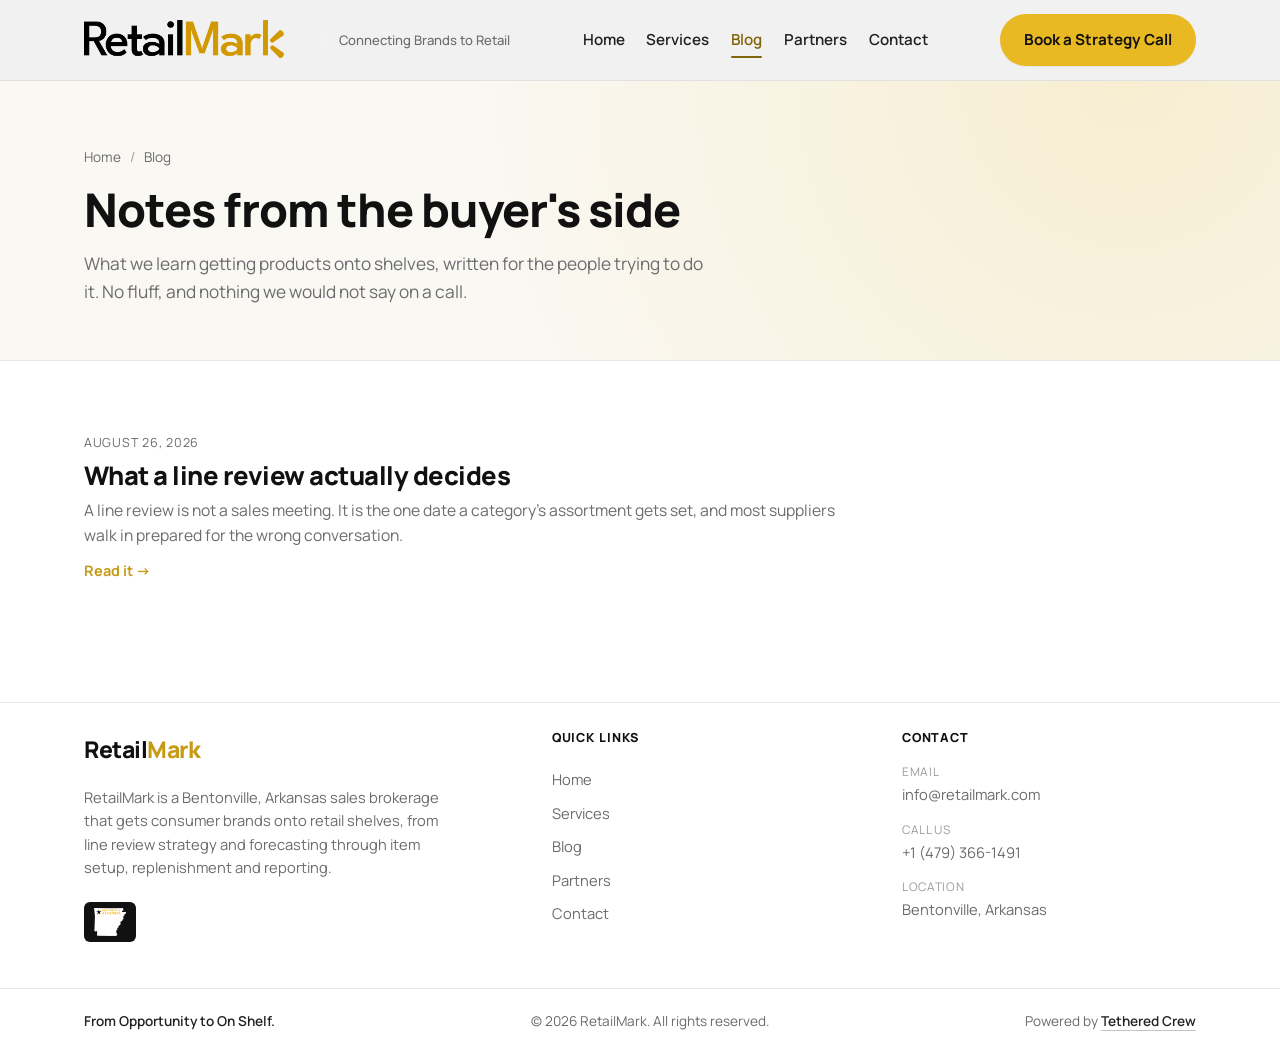
==== blog.html @ b07bb6d9 "Drop the soft frames and the one that crops to an M The Walmart welcome centre reduces, in a strip, " ====
<!DOCTYPE html>
<html lang="en">
<head>
<meta charset="UTF-8">
<meta name="viewport" content="width=device-width, initial-scale=1.0">
<!-- STAGING ONLY. Delete this tag and robots.txt on the day it goes live. -->
<meta name="robots" content="noindex, nofollow">
<title>Blog | RetailMark</title>
<meta name="description" content="Notes on getting a product onto a retail shelf: line reviews, forecasting, item setup and the calendar the whole category runs on.">
<link rel="canonical" href="https://retailmark.tetheredcrew.com/blog.html">

  <!-- meta:start -->
  <!-- meta:end -->
<link rel="preconnect" href="https://fonts.googleapis.com">
<link rel="preconnect" href="https://fonts.gstatic.com" crossorigin>
<link href="https://fonts.googleapis.com/css2?family=Manrope:wght@400;500;600;700;800&display=swap" rel="stylesheet">
<link rel="stylesheet" href="styles.css?v=20260827y">
<script>
if (!matchMedia('(prefers-reduced-motion: reduce)').matches)
  document.documentElement.classList.add('js-reveal');
</script>
</head>

<body>

<header class="site-header">
  <div class="container header-inner">
    <a href="index.html" class="logo" aria-label="RetailMark home">
      <!-- The wordmark as its four letter slices, the same ones the brand band
           animates. The home page opens with only the R and the M showing and
           expands to the full mark once you scroll past the hero; every other
           page just renders it open. See .logo-mark in styles.css. -->
      <svg class="logo-mark" viewBox="0 0 1470 294" aria-hidden="true" focusable="false">
        <image class="lm-r"     href="assets/rm-r.png"     x="0"    y="0" width="172" height="294"/>
        <image class="lm-etail" href="assets/rm-etail.png" x="160"  y="0" width="564" height="294"/>
        <image class="lm-m"     href="assets/rm-m.png"     x="749"  y="0" width="237" height="294"/>
        <image class="lm-ark"   href="assets/rm-ark.png"   x="1006" y="0" width="464" height="294"/>
      </svg>
    </a>
    <span class="lockup-tagline">Connecting Brands to Retail</span>
    <nav class="main-nav">
      <a href="index.html">Home</a>
      <a href="services.html">Services</a>
      <a href="#top" class="current" aria-current="page">Blog</a>
      <a href="partners.html">Partners</a>
      <a href="contact.html">Contact</a>
    </nav>
    <a href="contact.html" class="btn btn-primary btn-nav">Book a Strategy Call</a>
    <button class="nav-toggle" id="navToggle" aria-label="Toggle menu">
      <span></span><span></span><span></span>
    </button>
  </div>
</header>

<main id="top">

  <section class="page-hero" data-tone="light">
    <div class="container">
      <div class="crumbs"><a href="index.html">Home</a> <span>/</span> Blog</div>
      <h1>Notes from the buyer's side</h1>
      <p class="page-hero-sub">What we learn getting products onto shelves, written for
        the people trying to do it. No fluff, and nothing we would not say on a call.</p>
    </div>
  </section>

  <section class="blog-index" data-tone="light">
    <div class="container">
    <div class="post-list">
      <article class="post-card">
        <time datetime="2026-08-26">August 26, 2026</time>
        <h2><a href="blog/what-a-line-review-actually-decides.html">What a line review actually decides</a></h2>
        <p>A line review is not a sales meeting. It is the one date a category&#x27;s assortment gets set, and most suppliers walk in prepared for the wrong conversation.</p>
        <span class="post-card-more">Read it &rarr;</span>
      </article>

    </div>
    </div>
  </section>

</main>

<footer class="site-footer">
  <div class="container footer-top">
    <div class="footer-brand">
      <a href="index.html" class="footer-wordmark">Retail<span>Mark</span></a>
      <p>RetailMark is a Bentonville, Arkansas sales brokerage that gets consumer
        brands onto retail shelves, from line review strategy and forecasting
        through item setup, replenishment and reporting.</p>
      <span class="footer-badge">
        <img src="assets/bentonville-arkansas.png" alt="Bentonville, Arkansas">
      </span>
    </div>

    <nav class="footer-col" aria-label="Footer">
      <h2>Quick Links</h2>
      <a href="index.html">Home</a>
      <a href="services.html">Services</a>
      <a href="#top">Blog</a>
      <a href="partners.html">Partners</a>
      <a href="contact.html">Contact</a>
    </nav>

    <div class="footer-col">
      <h2>Contact</h2>
      <ul class="footer-contact">
        <li><span>Email</span><a href="mailto:info@retailmark.com">info@retailmark.com</a></li>
        <li><span>Call us</span><a href="tel:+14793661491">+1 (479) 366-1491</a></li>
        <li><span>Location</span>Bentonville, Arkansas</li>
      </ul>
    </div>
  </div>

  <div class="container footer-bottom">
    <span class="footer-tagline">From Opportunity to On&nbsp;Shelf.</span>
    <span>&copy; <span id="year"></span> RetailMark. All rights reserved.</span>
    <span class="footer-credit">Powered by <a href="https://tetheredcrew.com/?utm_source=retailmark&amp;utm_medium=footer&amp;utm_campaign=site-credit"
      target="_blank" rel="noopener">Tethered Crew</a></span>
  </div>
</footer>

<script src="script.js?v=20260827y"></script>
</body>
</html>
---- styles.css ----
:root {
  --black: #111111;
  /* The ink as an rgb triple, because rgba() cannot take a hex custom
     property. Every rgba(var(--ink-rgb), ...) below depends on this line
     existing: an rgba() whose variable is undefined is invalid at
     computed-value time, which resolves to transparent rather than falling
     back to an earlier declaration. That is exactly how the header lost its
     background and put white nav text on a cream hero. */
  --ink-rgb: 17, 17, 17;
  --ink-raised: #141414;
  --card-dark: #1a1a1e;
  --card-border: #35353a;
  --on-dark-muted: #C9C9CC;
  --charcoal: #222226;
  --gold: #E8B923;
  --gold-light: #F5D566;
  --gold-dark: #C79A15;
  /* The same gold taken down until it clears 4.5:1 on cream. --gold-dark is
     2.45:1 there, which is fine as a border or an underline and is not fine as
     text — and the adaptive header puts the current-page link in it the moment
     the bar passes over a light section. Used only where the accent has to be
     read as type on a light ground. */
  --gold-ink: #81650D;
  --gold-soft: rgba(232, 185, 35, 0.12);
  --cream: #FAF8F3;
  --gray: #6B6B6F;
  --gray-light: #9A9A9E;
  --border: #E8E6DF;
  --radius: 10px;
  --radius-lg: 16px;
  --max-width: 1160px;
  /* The one gutter every row on the site starts from.

     It reproduces what the old centred 1160px container gave a section — at
     1512 that is exactly 200px, at 1200 exactly 44px — so unifying the site on
     this line brings the header, hero and brand band IN to meet the sections,
     rather than pushing the sections out to the screen edges. Capped at 260 so
     a wide monitor does not strand everything in a narrow column down the
     middle the way a plain centred container would at 724px. */
  --edge: clamp(24px, calc((100vw - 1160px) / 2 + 24px), 260px);
  --hero-copy: clamp(440px, 44vw, 620px);   /* the hero copy column; the photo panel takes the rest */   /* the hero's left column; the render takes the rest */
  --ease: cubic-bezier(0.16, 1, 0.3, 1);
  --shadow-sm: 0 1px 2px rgba(var(--ink-rgb), 0.04), 0 1px 3px rgba(var(--ink-rgb), 0.03);
  --shadow-md: 0 8px 24px rgba(var(--ink-rgb), 0.07), 0 2px 6px rgba(var(--ink-rgb), 0.04);
  --shadow-lg: 0 24px 48px rgba(var(--ink-rgb), 0.14), 0 8px 16px rgba(var(--ink-rgb), 0.06);
  --shadow-gold: 0 10px 24px rgba(199, 154, 21, 0.28);
}

* { box-sizing: border-box; margin: 0; padding: 0; }

html { scroll-behavior: smooth; }

body {
  font-family: "Manrope", -apple-system, BlinkMacSystemFont, "Segoe UI", Roboto, Helvetica, Arial, sans-serif;
  color: var(--black);
  background: #fff;
  line-height: 1.6;
  -webkit-font-smoothing: antialiased;
}

.container {
  max-width: var(--max-width);
  margin: 0 auto;
  padding: 0 24px;
}

h1, h2, h3 { line-height: 1.15; font-weight: 800; letter-spacing: -0.02em; }
h2 { font-size: clamp(1.7rem, 3vw, 2.4rem); margin-bottom: 14px; }
h3 { font-size: 1.15rem; margin-bottom: 10px; }
p { color: var(--gray); }

a { color: inherit; text-decoration: none; }

::selection { background: var(--gold); color: var(--black); }

a:focus-visible,
button:focus-visible,
input:focus-visible,
textarea:focus-visible {
  outline: 2px solid var(--gold-dark);
  outline-offset: 3px;
  border-radius: 4px;
}

.section-sub {
  color: var(--gray);
  max-width: 560px;
  margin-bottom: 48px;
  font-size: 1.05rem;
}

/* Buttons */
.btn {
  display: inline-flex;
  align-items: center;
  justify-content: center;
  padding: 12px 22px;
  border-radius: 999px;
  font-weight: 700;
  font-size: 0.95rem;
  cursor: pointer;
  border: 2px solid transparent;
  transition: transform 0.2s var(--ease), box-shadow 0.2s var(--ease), background 0.2s var(--ease), color 0.2s var(--ease);
  white-space: nowrap;
}
.btn-primary {
  background: var(--gold);
  color: var(--black);
  box-shadow: var(--shadow-sm);
}
.btn-primary:hover {
  background: var(--gold-dark);
  transform: translateY(-2px);
  box-shadow: var(--shadow-gold);
}
.btn-primary:active {
  transform: translateY(0);
  box-shadow: var(--shadow-sm);
}
.btn-ghost {
  background: transparent;
  border-color: var(--black);
  color: var(--black);
}
.btn-ghost:hover {
  background: var(--black);
  color: #fff;
  transform: translateY(-2px);
  box-shadow: var(--shadow-md);
}
.btn-ghost:active { transform: translateY(0); box-shadow: none; }
.btn-lg { padding: 15px 30px; font-size: 1rem; }
.btn-block { width: 100%; }
.btn-nav { display: inline-flex; }

/* Header */
.site-header {
  /* sticky also makes this the containing block the open menu hangs off */
  position: sticky;
  top: 0;
  background: rgba(255,255,255,0.92);
  backdrop-filter: blur(8px);
  border-bottom: 1px solid var(--border);
  z-index: 100;
  transition: box-shadow 0.25s var(--ease), border-color 0.25s var(--ease);
}
.site-header.is-scrolled {
  box-shadow: 0 4px 20px rgba(var(--ink-rgb), 0.06);
  border-bottom-color: transparent;
}
.header-inner {
  display: flex;
  align-items: center;
  justify-content: space-between;
  padding-top: 14px;
  padding-bottom: 14px;
  gap: 24px;
}
.logo {
  display: flex;
  align-items: center;
  flex-shrink: 0;
  background: var(--black);
  border-radius: 8px;
  /* Sized to fill the header, not to grow it. The bar's height is set by the
     tallest thing in it — the CTA button at 52px — so the logo pill is built
     to match that exactly and the banner does not move.

     Uses retailmark-wordmark.png, which is the master logo cropped to its ink.
     The master has the padding baked in: the wordmark is only 49% of that
     file's height, so setting a height on it sized mostly empty space and left
     the mark stranded in the middle of the black pill. Do not swap this back
     to retailmark-logo.png without re-tuning the numbers below. */
  padding: 10px 14px;
  transition: transform 0.2s var(--ease), box-shadow 0.2s var(--ease);
}
.logo:hover {
  transform: translateY(-1px);
  box-shadow: var(--shadow-sm);
}
.main-nav {
  display: flex;
  gap: clamp(18px, 1.7vw, 28px);
  flex: 1;
  justify-content: center;
}
.main-nav a {
  position: relative;
  /* "Why Us" is two words and wrapped to two lines the moment the bar got
     tight, which reads as a broken header rather than as a full one. The bar
     runs out of room instead, and the breakpoints below handle that. */
  white-space: nowrap;
  font-weight: 600;
  font-size: 0.95rem;
  color: var(--charcoal);
  padding: 4px 0;
  transition: color 0.2s var(--ease);
}
.main-nav a::after {
  content: "";
  position: absolute;
  left: 0;
  right: 100%;
  bottom: -2px;
  height: 2px;
  background: var(--gold-dark);
  border-radius: 2px;
  transition: right 0.25s var(--ease);
}
.main-nav a:hover { color: var(--gold-dark); }
.main-nav a:hover::after { right: 0; }
.nav-toggle {
  display: none;
  flex-direction: column;
  gap: 5px;
  background: none;
  border: none;
  cursor: pointer;
  padding: 4px;
}
.nav-toggle span {
  width: 24px;
  height: 2px;
  background: var(--black);
  border-radius: 2px;
  transition: transform 0.2s var(--ease), opacity 0.2s var(--ease);
}

/* Hero */
.hero {
  padding: 104px 0 76px;
  /* Tall enough to give the render room to grow. The shelf is framed to fit
     its canvas, so on a big monitor it was height-limited, not width-limited —
     it sat small in the middle of all that space with a canyon between it and
     the copy. Height is the lever that actually closes that gap. A no-op on a
     laptop, where the hero is already about this tall. */
  min-height: min(88vh, 1200px);
  display: flex;
  align-items: center;
  background:
    radial-gradient(circle at 85% 0%, rgba(232, 185, 35,0.18), transparent 55%),
    radial-gradient(circle at 0% 100%, rgba(232, 185, 35,0.08), transparent 45%),
    var(--cream);
  position: relative;
  overflow: hidden;
}
.hero-inner { position: relative; }
.hero-badge {
  display: inline-flex;
  align-items: center;
  justify-content: center;
  background: var(--black);
  color: var(--gold);
  /* Driven by the SAME 24vw as the pill's width below, which is the whole
     trick: the two then clamp at the same viewport widths and the line fills
     the same fraction of the pill at every size. Given its own vw coefficient
     the font hit its floor at 1042 while the pill was still growing from 875,
     so between those the text sat marooned in a widening bubble — 0.93 full on
     a phone and 0.82 on a desktop. Measured, it now holds 0.90 to 0.93
     throughout. Change 24vw in one place and change it in both. */
  font-size: clamp(0.56rem, 1.026vw, 0.88rem);
  font-weight: 700;
  letter-spacing: 0.04em;
  text-transform: uppercase;
  white-space: nowrap;
  padding: 8px clamp(12px, 1.1vw, 16px);
  border-radius: 999px;
  margin-bottom: 26px;
  box-shadow: var(--shadow-md);
  /* The same width as the wordmark above it, so the two read as one lockup
     rather than as a mark with a smaller unrelated tag underneath. Identical
     expression to .hero-logo's width — change one and change both. */
  width: clamp(210px, 24vw, 330px);
}
.hero h1 {
  font-size: clamp(2.1rem, 5vw, 3.4rem);
  margin-bottom: 22px;
  /* Evens the lines out instead of filling the first one and dropping whatever
     is left onto the second. A short headline is exactly where the default
     leaves a single orphaned word. */
  text-wrap: balance;
}
.hero-sub {
  font-size: 1.15rem;
  margin-bottom: 36px;
}
.hero-cta { display: flex; gap: 14px; flex-wrap: wrap; margin-bottom: 60px; }
.hero-stats {
  display: flex;
  gap: 28px 34px;
  flex-wrap: wrap;
  border-top: 1px solid var(--border);
  padding-top: 30px;
}
.hero-stats div { display: flex; flex-direction: column; gap: 4px; }
.hero-stats strong { font-size: 1.2rem; letter-spacing: -0.01em; }
.hero-stats span { font-size: 0.85rem; color: var(--gray); }

/* Logos strip */
.logos-strip { padding: 36px 0; border-bottom: 1px solid var(--border); }
.logos-label {
  text-align: center;
  font-size: 0.8rem;
  text-transform: uppercase;
  letter-spacing: 0.06em;
  color: var(--gray);
  margin-bottom: 18px;
}
.logos-row {
  display: flex;
  justify-content: center;
  gap: 48px;
  flex-wrap: wrap;
  font-weight: 700;
  font-size: 1.05rem;
  color: var(--charcoal);
}
.logos-row span {
  opacity: 0.6;
  transition: opacity 0.2s var(--ease), color 0.2s var(--ease);
}
.logos-row span:hover {
  opacity: 1;
  color: var(--gold-dark);
}

/* Services */
.services { padding: 96px 0; }
.service-grid {
  display: grid;
  grid-template-columns: repeat(3, 1fr);
  gap: 22px;
}
.service-card {
  background: #fff;
  border: 1px solid var(--border);
  border-radius: var(--radius);
  padding: 28px;
  box-shadow: var(--shadow-sm);
  transition: box-shadow 0.25s var(--ease), transform 0.25s var(--ease), border-color 0.25s var(--ease);
}
.service-card:hover {
  box-shadow: var(--shadow-lg);
  transform: translateY(-4px);
  border-color: rgba(232, 185, 35, 0.4);
}
.service-icon {
  display: inline-flex;
  align-items: center;
  justify-content: center;
  width: 34px;
  height: 34px;
  border-radius: 8px;
  background: var(--gold-soft);
  font-weight: 800;
  color: var(--gold-dark);
  font-size: 0.85rem;
  margin-bottom: 16px;
  transition: background 0.25s var(--ease), transform 0.25s var(--ease);
}
.service-card:hover .service-icon {
  background: var(--gold);
  color: var(--black);
  transform: scale(1.06);
}
.service-card h3 { transition: color 0.2s var(--ease); }
.service-card p { font-size: 0.92rem; }

/* The cards are links now, so they have to look like one before the cursor
   arrives. The arrow is the affordance a hover-lift alone does not give a
   touch screen, where there is no hover at all. */
a.service-card {
  display: block;
  color: inherit;
  text-decoration: none;
  position: relative;
}
a.service-card h3 { color: var(--black); }
a.service-card:hover h3, a.service-card:focus-visible h3 { color: var(--gold-dark); }
a.service-card::after {
  content: "\2192";
  position: absolute;
  right: 26px;
  bottom: 22px;
  font-size: 1.05rem;
  line-height: 1;
  color: var(--gold-dark);
  opacity: 0;
  transform: translateX(-6px);
  transition: opacity 0.25s var(--ease), transform 0.25s var(--ease);
}
a.service-card:hover::after, a.service-card:focus-visible::after {
  opacity: 1;
  transform: none;
}
a.service-card p { padding-right: 28px; }   /* keeps the arrow off the last line */
a.service-card:focus-visible {
  outline: 2px solid var(--gold-dark);
  outline-offset: 3px;
}

/* Coarse pointers never hover, so the arrow is simply always there. */
@media (hover: none) {
  a.service-card::after { opacity: 0.55; transform: none; }
}

/* Why */
.why {
  background: var(--black);
  color: #fff;
  padding: 96px 0;
  /* the badge hangs off this, outside the content measure */
  position: relative;
}

/* --------------------------------------------------------------------------
   The Bentonville badge on the Why band
   It sits in the gutter, not in the grid. The band's content is capped at
   --content-max and sits on the left edge, so on a wide screen there is a
   long empty right side and on a laptop there is none at all. Putting the
   badge in the grid would take its width out of the copy and the quote card
   at every size, to fill space that only exists at some of them.

   1460 is measured, not chosen. Below 1400 the content already runs to the
   right gutter and there is no space to sit in at all; 1460 is the first width
   where the badge clears the content and still keeps a margin from the screen
   edge. Re-measure it if --content-max, --edge or the badge width changes.

   It also has to sit outside .why-inner. That element carries a transform
   from the scroll-reveal, and a transform makes an element the containing
   block for anything absolute inside it, so from in there `right: var(--edge)`
   pins to the 1400px measure rather than to the section.
   -------------------------------------------------------------------------- */
.why-badge { display: none; }

@media (min-width: 1460px) {
  .why-badge {
    display: block;
    position: absolute;
    /* Anchored to the right end of the content, not to the right end of the
       screen. Pinned to the gutter it sat 470px clear of the quote card at
       1920 and 1000px clear at 2560, which reads as something that fell off
       the layout rather than part of it. */
    left: calc(min(100vw, var(--content-max)) - var(--edge) + 56px);
    top: 50%;
    /* the `translate` property, not `transform`. The scroll-reveal animates
       transform and settles it to `none`, which silently threw the centring
       away and dropped the badge half its own height. These two compose. */
    translate: 0 -50%;
    width: 136px;
    height: auto;
  }
}
.why-inner {
  display: grid;
  grid-template-columns: 1.1fr 0.9fr;
  gap: 56px;
  align-items: center;
}
.why h2 { color: #fff; }
.why-list { list-style: none; display: flex; flex-direction: column; gap: 20px; margin: 26px 0 32px; }
.why-list li { color: #C9C9CC; font-size: 0.98rem; }
.why-list strong { color: #fff; display: block; margin-bottom: 3px; }
.why-card {
  background: linear-gradient(160deg, var(--charcoal), var(--card-dark));
  border: 1px solid var(--card-border);
  border-radius: var(--radius-lg);
  padding: 38px;
  box-shadow: 0 30px 60px rgba(0,0,0,0.35);
  transition: transform 0.3s var(--ease), box-shadow 0.3s var(--ease);
}
.why-card:hover {
  transform: translateY(-4px);
  box-shadow: 0 36px 72px rgba(0,0,0,0.4);
}
.quote {
  color: var(--gold);
  font-size: 1.3rem;
  font-weight: 600;
  line-height: 1.45;
}

/* Partners */
.partners { padding: 96px 0; text-align: center; }
.partners .section-sub { margin-left: auto; margin-right: auto; }
.partner-row {
  display: flex;
  justify-content: center;
  gap: 40px;
  flex-wrap: wrap;
  font-weight: 700;
  font-size: 1.1rem;
  color: var(--charcoal);
}
.partner-row span {
  opacity: 0.65;
  transition: opacity 0.2s var(--ease), color 0.2s var(--ease), transform 0.2s var(--ease);
}
.partner-row span:hover {
  opacity: 1;
  color: var(--gold-dark);
  transform: translateY(-2px);
}

/* Contact */
.contact { background: var(--cream); padding: 96px 0; }
.contact-inner {
  display: grid;
  grid-template-columns: 1fr 1fr;
  gap: 56px;
}
.contact-copy p { margin: 14px 0 30px; font-size: 1.05rem; }
.contact-details { display: flex; flex-direction: column; gap: 18px; }
.contact-details span {
  display: block;
  font-size: 0.78rem;
  text-transform: uppercase;
  letter-spacing: 0.05em;
  color: var(--gray);
  margin-bottom: 2px;
}
.contact-details a {
  font-weight: 700;
  font-size: 1.05rem;
  transition: color 0.2s var(--ease);
}
.contact-details a:hover { color: var(--gold-dark); }
.contact-form {
  background: #fff;
  border: 1px solid var(--border);
  border-radius: var(--radius-lg);
  padding: 32px;
  display: flex;
  flex-direction: column;
  gap: 18px;
  box-shadow: var(--shadow-lg);
}
.contact-form label {
  display: flex;
  flex-direction: column;
  gap: 7px;
  font-size: 0.85rem;
  font-weight: 700;
  color: var(--charcoal);
}
.contact-form input,
.contact-form textarea {
  font-family: inherit;
  font-size: 0.95rem;
  color: var(--black);
  padding: 12px 14px;
  border: 1.5px solid var(--border);
  border-radius: 8px;
  background: var(--cream);
  resize: vertical;
  transition: border-color 0.2s var(--ease), box-shadow 0.2s var(--ease), background 0.2s var(--ease);
}
.contact-form input:hover,
.contact-form textarea:hover {
  border-color: var(--gray-light);
}
.contact-form input:focus,
.contact-form textarea:focus {
  outline: none;
  border-color: var(--gold-dark);
  background: #fff;
  box-shadow: 0 0 0 4px var(--gold-soft);
}
.contact-form button[type="submit"]:disabled {
  opacity: 0.6;
  cursor: not-allowed;
  transform: none;
}
.form-note { font-size: 0.85rem; color: var(--gold-dark); min-height: 1em; transition: opacity 0.2s var(--ease); }

/* Footer */
.site-footer { padding: 28px 0; border-top: 1px solid var(--border); }
.footer-top {
  display: grid;
  grid-template-columns: 1.4fr 1fr 1fr;
  gap: 56px;
  max-width: var(--content-max);
  padding-bottom: 44px;
}
/* Set, not placed. The wordmark PNG is white "Retail" plus gold "Mark", drawn
   for the black header; on the light footer the white half simply vanishes.
   Boxing it in a black chip is what the header was deliberately changed away
   from, so the footer sets the name in the site's own typeface instead. */
.footer-wordmark {
  display: inline-block;
  font-weight: 800;
  font-size: 1.44rem;
  letter-spacing: -0.02em;
  color: var(--black);
  margin-bottom: 18px;
}
.footer-wordmark span { color: var(--gold-dark); }
.footer-brand p {
  font-size: 0.92rem;
  color: var(--gray);
  max-width: 380px;
  margin-bottom: 22px;
}
.footer-col h2 {
  font-size: 0.78rem;
  text-transform: uppercase;
  letter-spacing: 0.07em;
  color: var(--black);
  margin-bottom: 18px;
}
.footer-col a { display: block; }
.footer-col a, .footer-contact a {
  color: var(--gray);
  transition: color 0.2s var(--ease);
}
.footer-col a:hover, .footer-contact a:hover { color: var(--gold-dark); }
.footer-col > a { padding: 5px 0; font-size: 0.92rem; color: var(--gray); }
.footer-col > a:hover { color: var(--gold-dark); }

.footer-contact { list-style: none; padding: 0; margin: 0; font-size: 0.92rem; }
.footer-contact li { margin-bottom: 14px; color: var(--gray); }
.footer-contact span {
  display: block;
  font-size: 0.74rem;
  text-transform: uppercase;
  letter-spacing: 0.06em;
  color: var(--gray-light);
  margin-bottom: 1px;
}

.footer-bottom {
  display: flex;
  justify-content: space-between;
  align-items: center;
  gap: 20px;
  flex-wrap: wrap;
  padding-top: 22px;
  border-top: 1px solid var(--border);
  font-size: 0.85rem;
  color: var(--gray);
}

/* The build credit. A plain brand name, linked once per page and not stuffed
   with keywords, which is the pattern Google treats as a credit rather than as
   a link scheme. */
.footer-credit a {
  color: var(--charcoal);
  font-weight: 600;
  /* A resting underline, faint. Sat in grey with no rule it was the same
     colour and weight as the copyright line beside it, so the one thing on
     the page that is meant to be clicked did not look clickable. */
  border-bottom: 1px solid rgba(107, 107, 111, 0.4);
  transition: color 0.2s var(--ease), border-color 0.2s var(--ease);
}
.footer-credit a:hover, .footer-credit a:focus-visible {
  color: var(--gold-dark);
  border-bottom-color: currentColor;
}

@media (max-width: 940px) {
  .footer-top { grid-template-columns: 1fr 1fr; gap: 36px; }
  .footer-brand { grid-column: 1 / -1; }
}
@media (max-width: 620px) {
  .footer-top { grid-template-columns: 1fr; gap: 30px; }
  .footer-bottom { flex-direction: column; align-items: flex-start; gap: 8px; }
}
.footer-badge {
  display: inline-flex;
  align-items: center;
  background: var(--black);
  border-radius: 6px;
  padding: 6px 10px;
  transition: transform 0.2s var(--ease), box-shadow 0.2s var(--ease);
}
.footer-badge:hover {
  transform: translateY(-1px);
  box-shadow: var(--shadow-sm);
}
.footer-badge img {
  height: 28px;
  width: auto;
  display: block;
}

/* Scroll reveal */
.reveal {
  opacity: 0;
  transform: translateY(28px);
  transition: opacity 0.7s var(--ease), transform 0.7s var(--ease);
}
.reveal.in-view {
  opacity: 1;
  transform: translateY(0);
}
.reveal-stagger.in-view .service-card {
  animation: reveal-fade 0.6s var(--ease) both;
}
.reveal-stagger.in-view .service-card:nth-child(1) { animation-delay: 0.02s; }
.reveal-stagger.in-view .service-card:nth-child(2) { animation-delay: 0.06s; }
.reveal-stagger.in-view .service-card:nth-child(3) { animation-delay: 0.1s; }
.reveal-stagger.in-view .service-card:nth-child(4) { animation-delay: 0.14s; }
.reveal-stagger.in-view .service-card:nth-child(5) { animation-delay: 0.18s; }
.reveal-stagger.in-view .service-card:nth-child(6) { animation-delay: 0.22s; }
.reveal-stagger.in-view .service-card:nth-child(7) { animation-delay: 0.26s; }
.reveal-stagger.in-view .service-card:nth-child(8) { animation-delay: 0.3s; }
.reveal-stagger.in-view .service-card:nth-child(9) { animation-delay: 0.34s; }
@keyframes reveal-fade {
  from { opacity: 0; transform: translateY(16px); }
  to { opacity: 1; transform: translateY(0); }
}

@media (prefers-reduced-motion: reduce) {
  html { scroll-behavior: auto; }
  .reveal, .reveal-stagger .service-card {
    opacity: 1 !important;
    transform: none !important;
    animation: none !important;
    transition: none !important;
  }
}

/* Responsive */
@media (max-width: 860px) {
  .why-inner, .contact-inner { grid-template-columns: 1fr; }
  .service-grid { grid-template-columns: repeat(2, 1fr); }
}

/* 940, and it has moved twice for the same reason. It was 640, and between
   roughly 640 and 780 the bar tried to hold the logo, five nav links and the
   CTA with no room for them, so the CTA ran 45px past the viewport and every
   tablet got a horizontal scrollbar. 860 fixed that for five links. Home made
   it six, and the CTA ran 30px over again between 861 and about 940.

   The rule to keep: this number is not a guess about tablets. It is the width
   at which the bar actually runs out of room, and it has to be re-measured
   every time a nav link is added or removed. */
@media (max-width: 940px) {
  .main-nav, .btn-nav { display: none; }
  .nav-toggle { display: flex; }

  /* The open menu is a panel under the bar, not a row inside it.
     It used to be a row inside it: the JS set display:flex and the nav's own
     `flex: 1; justify-content: center` laid six links across a 390px header,
     on top of the wordmark. The links were there and could not be tapped,
     because the logo sat over them and swallowed the touch. */
  .main-nav.open {
    display: flex;
    flex-direction: column;
    gap: 0;
    position: absolute;
    top: 100%;
    left: 0;
    right: 0;
    flex: none;
    justify-content: flex-start;
    /* Solid, not 0.98. Two percent of a cream page under a near-black panel
       is a five-level difference, which is invisible on a swatch and clearly
       readable as ghosted headline text once it is spread across a whole
       panel. A menu is not a place for a translucency effect. */
    background: var(--ink-raised);
    padding: 4px var(--edge) 14px;
    border-top: 1px solid rgba(255, 255, 255, 0.10);
    box-shadow: 0 18px 40px rgba(0, 0, 0, 0.30);
  }
  .main-nav.open a {
    padding: 15px 2px;                 /* a 44px tap target, not a 20px one */
    font-size: 1.02rem;
    border-bottom: 1px solid rgba(255, 255, 255, 0.08);
  }
  .main-nav.open a:last-child { border-bottom: none; }
  /* the sliding underline is a hover affordance, and there is no hover here */
  .main-nav.open a::after { display: none; }
}

@media (max-width: 860px) {
  .service-grid { grid-template-columns: 1fr; }
  .logos-row, .partner-row { gap: 24px; }
}

/* ==========================================================================
   HERO 3D + real logo walls
   ========================================================================== */
/* The hero is cream with dark copy, and the render sits in the right-hand
   space rather than behind the text. No scrim needed, and no contrast problem
   to fix.

   The copy is a LEFT COLUMN, not a centred block. `.hero-inner` carries
   `.container`, so capping it at 780px left it centred in the viewport and the
   headline ran straight over the shelf — "without" sat on top of the render at
   1440px wide. Instead the container keeps its full width, so the copy starts
   on the same left gutter as the logo in the header above it, and a grid holds
   every child in column one. Column two is deliberately empty: it is the room
   the shelf needs to breathe. */
/* Full bleed: the hero uses the whole screen width, so the copy sits on the
   very left gutter, directly under the logo in the header above it.

   One column now. It used to be two, the second deliberately empty to give the
   3D shelf room. The shelf is gone — Justin did not like it, and neither
   competitor in this market animates a hero — so a second column would just be
   a dead half-screen. The measure below is what keeps the headline readable
   instead of running the full width of a monitor. */
.hero-inner{
  position:relative;z-index:1;
  width:100%;
  max-width:none;margin:0;
  padding-left:var(--edge);padding-right:var(--edge);
  display:grid;
  grid-template-columns:minmax(0,var(--hero-copy));
  text-align:left;
  align-items:center;
}
.site-header .header-inner{
  max-width:none;
  padding-left:var(--edge);padding-right:var(--edge);
}
.hero-copy{grid-column:1}
/* The badge is a pill: as a grid item it would stretch to the column width and
   stop looking like one. Everything else is meant to fill the column — the
   stats rule above the row draws its line across it. */
.hero-badge{justify-self:start}

/* --------------------------------------------------------------------------
   Hero lockup, and the hand-off to the header
   The wordmark sits on the page above the headline. The header carries only
   the RM monogram until you have scrolled past it, then opens out into the
   full mark.

   It is the same four letter slices the brand band animates, at the same
   wordmark coordinates, so this is literally the band's collapse played
   backwards rather than a second drawing of the logo that has to be kept in
   step with the first.

   Geometry, all in the SVG's user units (294 tall):
     R      0 .. 172
     etail  160 .. 724
     M      749 .. 986      slid -551 it lands at 198 .. 435
     ark    1006 .. 1470
   So the closed mark is 435 wide and the open one is 1470, giving the two
   aspect ratios below: 435/294 = 1.4796 and 1470/294 = 5.
   -------------------------------------------------------------------------- */

/* The hero wordmark. Its intrinsic width is 1479px, so without an explicit
   width here it renders at that and only the global img{max-width:100%} keeps
   it inside the page — which means it looks catastrophic while still passing
   an overflow check. Measure the rendered width, not the scrollbar. */
.hero-logo {
  display: block;
  width: clamp(210px, 24vw, 330px);
  height: auto;
  margin-bottom: 22px;
  justify-self: start;
  /* drop-shadow, not box-shadow, for the same reason the header's mark uses it:
     it follows the letterforms' alpha instead of drawing a rectangle around a
     transparent PNG. Offset down rather than spread evenly, so it reads as the
     mark sitting above the cream rather than glowing on it. */
  filter: drop-shadow(0 3px 8px rgba(var(--ink-rgb), 0.22));
}

.logo { --logo-h: 40px; }

.logo-mark {
  height: var(--logo-h);
  /* The SVG box is always the full wordmark, so the artwork never rescales
     during the transition — the link's own box is what opens and closes, and
     the letters simply stop being clipped. Scaling the SVG instead would
     shrink the R and the M as they closed, which is a different animation and
     a worse one. */
  width: calc(var(--logo-h) * 5);
  display: block;
  /* flex: none is load bearing. .logo is a flex row, so with the default
     flex-shrink the SVG obediently shrank to whatever width the link had —
     which scaled the whole viewBox down and rendered a 30%-size RM instead of
     a full-size one with the tail clipped off. The SVG must keep its full
     width and let the parent's overflow do the hiding. */
  flex: none;
  /* drop-shadow, not box-shadow: it follows the letterforms' alpha rather than
     drawing a rectangle around transparent PNGs. */
  filter: drop-shadow(0 0 5px rgba(255, 255, 255, 0.34));
}

/* Open by default. Every page except the home page has no hero wordmark, and
   with JavaScript off no page does, so the full mark is the resting state and
   the closed one is the exception. */
.logo {
  overflow: hidden;
  width: calc(var(--logo-h) * 5);
  flex: 0 0 auto;
}

.hero-lockup .site-header:not(.logo-shown) .logo {
  width: calc(var(--logo-h) * 1.4796);
}
.hero-lockup .site-header:not(.logo-shown) .lm-etail,
.hero-lockup .site-header:not(.logo-shown) .lm-ark {
  opacity: 0;
  /* they pull left as they fade, so the word reads as being drawn in rather
     than switched on — the same gesture as the band, reversed */
  transform: translateX(-90px);
}
.hero-lockup .site-header:not(.logo-shown) .lm-m {
  transform: translateX(-551px);
}

/* Transitions on the parts, not the parent, so the box and the letters open
   together. The letters wait for the box to start moving, which is what makes
   it read as the mark unfolding rather than three things happening at once. */
.logo { transition: width .52s cubic-bezier(.65, 0, .2, 1); }
.lm-etail, .lm-ark {
  transition: opacity .42s ease .12s, transform .52s cubic-bezier(.65, 0, .2, 1) .06s;
}
.lm-m { transition: transform .52s cubic-bezier(.65, 0, .2, 1); }

.hero-lockup .site-header .lockup-tagline {
  opacity: 0;
  visibility: hidden;
  transition: opacity .32s var(--ease), visibility 0s linear .32s;
}
.hero-lockup .site-header.logo-shown .lockup-tagline {
  opacity: 1;
  visibility: visible;
  transition: opacity .32s var(--ease) .2s, visibility 0s;
}

/* The mark still opens and closes — it is a state, not decoration — it just
   arrives there instantly. */
@media (prefers-reduced-motion: reduce) {
  .logo, .lm-etail, .lm-ark, .lm-m,
  .hero-lockup .site-header .lockup-tagline { transition: none; }
}

.logos-row,.partner-row{
  display:flex;flex-wrap:wrap;align-items:center;justify-content:center;
  gap:clamp(1.6rem,5vw,3.4rem);
}
.logos-row img{height:clamp(38px,5vw,62px);width:auto;display:block}
.partner-row img{
  height:clamp(22px,3vw,32px);width:auto;display:block;
  opacity:.62;filter:grayscale(1);transition:opacity .25s var(--ease),filter .25s var(--ease);
}
.partner-row img:hover{opacity:1;filter:grayscale(0)}

@media (max-width:900px){
  /* The enlarged mark only fits where there is room for it. Below this the
     header is tight enough that the wider pill steals width from the nav, the
     nav wraps a line early, and a wrapped nav is a taller banner. So every
     width under 900px keeps the original logo size. */
  .logo{padding:13.6px 16.2px}
  .logo{--logo-h:10.8px}
}
@media (max-width:640px){
  .logos-row img{height:34px}
}

/* --------------------------------------------------------------------------
   Brand band
   One beat of nothing but the mark, sitting between the last proof section and
   the ask. Black ground because the wordmark is white and gold — it has no
   contrast on cream, and the section above it is white, so the alternation
   does the separating work without needing a rule or a shadow.
   -------------------------------------------------------------------------- */

.brandmark {
  background: var(--black);
  padding: clamp(54px, 8vw, 104px) var(--edge);
  display: grid;
  place-items: center;
}
.brandmark-img {
  /* Deliberately large. Capped in px as well as in %, or it becomes absurd on
     an ultrawide monitor; capped by viewport height too, so a short landscape
     window doesn't lose the sections either side of it. */
  width: min(76%, 1200px);
  max-height: 34vh;
  height: auto;
  object-fit: contain;
  display: block;
}

/* --------------------------------------------------------------------------
   Lexicon
   A reference block, not a marketing block. Set as a real definition list so
   it reads as reference material to a screen reader and to a search engine,
   and so the terms carry the semantic weight rather than just being bold text.
   -------------------------------------------------------------------------- */

.lexicon { padding: 96px 0; background: var(--cream); }

.lex-grid {
  display: grid;
  /* 235px so all four groups sit on one row inside the 1160px container.
     At 280px it wrapped to two rows and left two thirds of the second row
     empty, which reads as a mistake rather than a layout. */
  grid-template-columns: repeat(auto-fit, minmax(235px, 1fr));
  gap: 34px 32px;
  align-items: start;
}

.lex-group h3 {
  font-size: 0.82rem;
  letter-spacing: 0.09em;
  text-transform: uppercase;
  color: var(--gold-dark);
  padding-bottom: 10px;
  margin-bottom: 16px;
  border-bottom: 1px solid var(--border);
}

.lex-group dl { margin: 0; }
.lex-group dt {
  font-weight: 700;
  font-size: 0.98rem;
  color: var(--black);
  margin-bottom: 3px;
}
/* the alias, for the terms people say two ways */
.lex-group dt span {
  font-weight: 500;
  font-size: 0.84rem;
  color: var(--gray-light);
  margin-left: 6px;
}
.lex-group dd {
  margin: 0 0 18px;
  font-size: 0.9rem;
  line-height: 1.55;
  color: var(--gray);
}
.lex-group dd:last-child { margin-bottom: 0; }

@media (max-width: 640px) {
  .lexicon { padding: 64px 0; }
  .lex-grid { gap: 28px; }
}

/* --------------------------------------------------------------------------
   Interior pages
   The homepage hero carries the 3D render and a full viewport of height. An
   interior page needs none of that: it needs to say where you are and get out
   of the way of the content.
   -------------------------------------------------------------------------- */

.page-hero {
  background:
    radial-gradient(circle at 88% 0%, rgba(232, 185, 35,0.16), transparent 58%),
    var(--cream);
  padding: 66px 0 54px;
  border-bottom: 1px solid var(--border);
}
.page-hero h1 { font-size: clamp(1.9rem, 4vw, 2.9rem); margin-bottom: 14px; }
.page-hero-sub { font-size: 1.08rem; max-width: 620px; }

.crumbs { font-size: 0.85rem; color: var(--gray); margin-bottom: 14px; }
.crumbs a { color: var(--gray); }
.crumbs a:hover { color: var(--gold-dark); }
.crumbs span { margin: 0 6px; color: var(--gray-light); }

/* the nav entry for the page you are already on */
.main-nav a.current { color: var(--gold-dark); }
.main-nav a.current::after { right: 0; }

/* --------------------------------------------------------------------------
   Services detail page
   Nine sections on one page rather than nine thin pages: nine near-identical
   pages compete with each other for the same search, and in a site with no
   build step they are also nine copies of the header to keep in sync.
   -------------------------------------------------------------------------- */

.services-detail { padding: 72px 0 84px; background: #fff; }

.svc {
  display: grid;
  grid-template-columns: 92px 1fr;
  gap: 26px;
  padding: 42px 0;
  border-top: 1px solid var(--border);
  /* the header is fixed, so an anchor jump would otherwise land under it */
  scroll-margin-top: 110px;
}
.svc:first-child { border-top: none; padding-top: 8px; }

.svc-num {
  font-size: 2.6rem;
  font-weight: 800;
  line-height: 1;
  color: var(--gold);
  letter-spacing: -0.02em;
}
.svc-body { max-width: 720px; }
.svc h2 { font-size: clamp(1.35rem, 2.4vw, 1.85rem); margin-bottom: 12px; }
.svc-lede { font-size: 1.04rem; margin-bottom: 20px; }

.svc-list { list-style: none; padding: 0; margin: 0; }
.svc-list li {
  position: relative;
  padding-left: 26px;
  margin-bottom: 11px;
  font-size: 0.97rem;
  color: var(--gray-dark, var(--gray));
}
.svc-list li::before {
  content: "";
  position: absolute;
  left: 0;
  top: 0.55em;
  width: 11px;
  height: 2px;
  background: var(--gold);
}

@media (max-width: 700px) {
  .svc { grid-template-columns: 1fr; gap: 10px; padding: 34px 0; }
  .svc-num { font-size: 1.6rem; }
}

/* --------------------------------------------------------------------------
   Prose bands (Why Us), platform list (Partners), contact extras
   -------------------------------------------------------------------------- */

.prose-band { padding: 72px 0; background: #fff; }
.prose-band.alt { background: var(--cream); }
.prose { max-width: 720px; }
.prose h2 { font-size: clamp(1.35rem, 2.4vw, 1.85rem); margin-bottom: 14px; }
.prose p { margin-bottom: 16px; font-size: 1.02rem; }

.steps { list-style: none; counter-reset: step; padding: 0; margin: 24px 0 0; }
.steps li {
  counter-increment: step;
  position: relative;
  padding-left: 46px;
  margin-bottom: 20px;
  font-size: 1rem;
}
.steps li::before {
  content: counter(step, decimal-leading-zero);
  position: absolute;
  left: 0;
  top: -1px;
  font-weight: 800;
  font-size: 0.95rem;
  color: var(--gold-dark);
  background: var(--gold-soft);
  width: 32px;
  height: 32px;
  border-radius: 8px;
  display: inline-flex;
  align-items: center;
  justify-content: center;
}
.steps.compact li { font-size: 0.94rem; margin-bottom: 14px; padding-left: 40px; }
.steps.compact li::before { width: 27px; height: 27px; font-size: 0.82rem; }

/* Partners */
.platform-list { padding: 66px 0 40px; background: #fff; }
.platform {
  display: grid;
  grid-template-columns: 200px 1fr;
  gap: 34px;
  align-items: center;
  padding: 34px 0;
  border-top: 1px solid var(--border);
  scroll-margin-top: 110px;
}
.platform:first-child { border-top: none; padding-top: 4px; }
.platform-mark {
  display: flex;
  align-items: center;
  justify-content: center;
  height: 74px;
  padding: 12px 18px;
  background: var(--cream);
  border: 1px solid var(--border);
  border-radius: var(--radius);
}
/* six logos from six design teams, so contained rather than sized */
.platform-mark img { max-width: 100%; max-height: 100%; object-fit: contain; }
.platform-copy { max-width: 680px; }
.platform-copy h2 { font-size: 1.22rem; margin-bottom: 8px; }
.platform-copy p { font-size: 0.97rem; }

.partners-brands { padding: 56px 0 78px; background: var(--cream); }
.partners-brands h2 { margin-bottom: 8px; }
.partners-brands .section-sub { margin-bottom: 30px; }

@media (max-width: 700px) {
  .platform { grid-template-columns: 1fr; gap: 16px; padding: 26px 0; }
  .platform-mark { height: 62px; max-width: 200px; }
}

/* Contact page extras */
/* The location is not a link, but it sits where one does. Everything the
   label span sets has to be undone, or it renders as a second label:
   BENTONVILLE, ARKANSAS in 0.78rem caps. */
.contact-details .plain {
  font-weight: 700;
  font-size: 1.05rem;
  color: var(--black);
  text-transform: none;
  letter-spacing: normal;
  margin-bottom: 0;
}
.next-steps { margin-top: 34px; }
.next-steps h3 { font-size: 1.02rem; margin-bottom: 4px; }

.cta-pair { display: flex; align-items: center; gap: 22px; flex-wrap: wrap; }
.text-link {
  font-weight: 700;
  font-size: 0.94rem;
  color: var(--gold-dark);
  border-bottom: 1px solid transparent;
  transition: border-color 0.2s var(--ease);
}
.text-link:hover { border-bottom-color: currentColor; }
.why .text-link { color: var(--gold); }
.section-more { margin-top: 26px; text-align: center; }

/* Footer nav: the same links again, which is where a crawler expects to find
   them and where a person looks after reading to the bottom. */

/* --------------------------------------------------------------------------
   Hero slideshow
   Three tall strips side by side, from Caleb's sketch, standing where the 3D
   shelf used to be.

   Each strip owns its own photographs and cycles them independently. The three
   sets are disjoint, which is what actually guarantees two strips never show
   the same picture at once — sharing one pool and hoping the timers stay out
   of each other's way does not.

   The strips change one at a time, a third of the interval apart, so the block
   is always quietly moving somewhere without ever flipping all three at once.

   Below 1000px none of it renders. Three narrow strips under a headline are
   three slivers, and the copy needs the width more.
   -------------------------------------------------------------------------- */

.hero-shots { display: none; }

@media (min-width: 1000px) {
  /* A capped second column, not 1fr. With 1fr the block is pushed to the far
     right gutter, which on a 2560 monitor leaves a quarter of the screen of
     nothing between the headline and the pictures. */
  .hero-inner {
    grid-template-columns: minmax(0, var(--hero-copy)) minmax(0, 520px);
    column-gap: clamp(32px, 5vw, 90px);
  }
  .hero-copy { grid-column: 1; }

  .hero-shots {
    grid-column: 2;
    grid-row: 1 / -1;
    justify-self: start;
    align-self: center;
    display: grid;
    grid-template-columns: repeat(3, 1fr);
    gap: 10px;
    width: 100%;
    aspect-ratio: 1 / 1.12;
  }

  .shot-col {
    display: grid;
    overflow: hidden;
    border-radius: 6px;
    /* the ground behind the fade, so a frame never dissolves to page cream */
    background: var(--charcoal);
    box-shadow: var(--shadow-md);
  }
  .shot-col img {
    grid-area: 1 / 1;
    width: 100%;
    height: 100%;
    object-fit: cover;
    /* Greyscale here rather than baked into the files: one asset serves either
       decision, and this is one line to remove where re-exporting ten images
       is not. The slight lift stops the darker frames going muddy. */
    filter: grayscale(1) contrast(1.06) brightness(1.02);
    opacity: 0;
    transition: opacity 1.25s var(--ease);
  }
  .shot-col img.on { opacity: 1; }
  /* before the script runs, and if it never does, show the first of each */
  html:not(.has-js-shots) .shot-col img:first-child { opacity: 1; }
}

@media (prefers-reduced-motion: reduce) {
  /* No cycling. One photograph in each strip, held. */
  .shot-col img { transition: none; }
}

/* --------------------------------------------------------------------------
   Adaptive header
   The bar reads whatever section is passing under it and flips its own text to
   suit: light type over a dark section, dark type over a light one. That is
   what makes it survive a page it was not designed against — a new dark band,
   a reordered page, a palette swap.

   The solid bar stays as the resting state and the no-JS state, so a browser
   that never runs script.js gets the readable version rather than white text
   on cream. .adaptive is only added once the script has confirmed it can
   actually measure what is underneath.
   -------------------------------------------------------------------------- */

.site-header.adaptive {
  background: rgba(var(--ink-rgb), 0.055);
  backdrop-filter: blur(14px) saturate(1.4);
  -webkit-backdrop-filter: blur(14px) saturate(1.4);
  border-bottom-color: rgba(var(--ink-rgb), 0.07);
  transition: background .3s var(--ease), border-color .3s var(--ease);
}

/* over a dark section: the bar itself darkens and the type goes light */
.site-header.adaptive[data-under="dark"] {
  background: rgba(var(--ink-rgb), 0.72);
  border-bottom-color: rgba(255, 255, 255, 0.10);
}
.site-header.adaptive[data-under="dark"] .main-nav a { color: rgba(255, 255, 255, 0.82); }
.site-header.adaptive[data-under="dark"] .main-nav a:hover,
.site-header.adaptive[data-under="dark"] .main-nav a.current { color: var(--gold); }
.site-header.adaptive[data-under="dark"] .main-nav a::after { background: var(--gold); }
.site-header.adaptive[data-under="dark"] .lockup-tagline { color: rgba(255, 255, 255, 0.5); }
.site-header.adaptive[data-under="dark"] .nav-toggle span { background: #fff; }
.site-header.adaptive[data-under="dark"] .logo-mark { filter: drop-shadow(0 0 5px rgba(255,255,255,0.3)); }

/* over a light section: dark type, and the wordmark inverts so its white half
   does not vanish. The mark is one file; inverting is cheaper and safer than
   shipping and syncing a second one. */
.site-header.adaptive[data-under="light"] .main-nav a { color: var(--charcoal); }
.site-header.adaptive[data-under="light"] .main-nav a:hover,
.site-header.adaptive[data-under="light"] .main-nav a.current { color: var(--gold-ink); }
.site-header.adaptive[data-under="light"] .main-nav a::after { background: var(--gold-ink); }
.site-header.adaptive[data-under="light"] .lockup-tagline { color: var(--gray); }
.site-header.adaptive[data-under="light"] .nav-toggle span { background: var(--black); }
/* Per slice, not per mark. Inverting the whole SVG turned the gold half a
   blue-orange (invert takes #E8B923 to #1746DC, and no amount of hue-rotate
   brings that back to gold). The wordmark already splits into an ink half —
   r and etail — and a gold half, so the ink half is simply driven to black,
   which brightness(0) does exactly while leaving alpha alone, and the gold
   half is darkened just enough to hold on a light ground. */
.site-header.adaptive[data-under="light"] .lm-r,
.site-header.adaptive[data-under="light"] .lm-etail { filter: brightness(0); }
.site-header.adaptive[data-under="light"] .lm-m,
.site-header.adaptive[data-under="light"] .lm-ark { filter: saturate(1.25) brightness(0.82); }
.site-header.adaptive[data-under="light"] .logo-mark { filter: none; }

/* The open mobile panel is always its own dark surface, whatever is behind the
   bar, or its links would inherit the light-section colours and disappear.
   The current-page link needs saying separately: over a light section it is
   --gold-dark, which is chosen to read on cream and is far too dim on the
   panel's near-black. */
.site-header.adaptive .main-nav.open a { color: rgba(255, 255, 255, 0.88); }
.site-header.adaptive .main-nav.open a.current,
.site-header.adaptive .main-nav.open a:hover { color: var(--gold); }

@media (prefers-reduced-motion: reduce) {
  .site-header.adaptive { transition: none; }
}

/* --------------------------------------------------------------------------
   Retailer band
   Set as type, not as logos. RetailMark is a brokerage, not an affiliate, and
   putting five retailers' marks on the page implies an endorsement none of
   them has given — the same reason there is no Walmart logo anywhere on this
   site. Their names in RetailMark's own typeface say the true thing.
   -------------------------------------------------------------------------- */

.retail-band {
  background: var(--black);
  color: #fff;
  padding: clamp(30px, 3.6vw, 46px) 0;
}
.retail-label {
  font-size: 0.72rem;
  font-weight: 700;
  letter-spacing: 0.16em;
  text-transform: uppercase;
  color: var(--gold);
  margin-bottom: 16px;
}
.retail-list {
  list-style: none;
  padding: 0;
  margin: 0;
  display: flex;
  flex-wrap: wrap;
  gap: 12px clamp(20px, 3.4vw, 52px);
  font-size: clamp(1.05rem, 2.2vw, 1.85rem);
  font-weight: 800;
  letter-spacing: -0.02em;
}
/* A hairline between names rather than a bullet: at this weight a dot reads as
   punctuation inside the name next to it. */
.retail-list li { position: relative; }
.retail-list li + li::before {
  content: "";
  position: absolute;
  left: calc(clamp(20px, 3.4vw, 52px) / -2);
  top: 0.32em;
  bottom: 0.28em;
  width: 1px;
  background: rgba(255, 255, 255, 0.22);
}
.retail-note {
  color: rgba(255, 255, 255, 0.62);
  font-size: 0.94rem;
  max-width: 60ch;
  margin-top: 18px;
}

@media (max-width: 560px) {
  .retail-list { gap: 8px 16px; font-size: 1rem; }
  .retail-list li + li::before { display: none; }
  .retail-list li:not(:last-child)::after { content: " \00b7"; color: rgba(255,255,255,0.3); }
}

/* --------------------------------------------------------------------------
   Blog
   The index is a list, not a grid of cards. A weekly post is a headline and a
   sentence; laid out in three columns each one becomes a small box with a lot
   of air in it, and eight of them read as a directory rather than as something
   worth reading. A list puts the headlines in a column so they can be scanned
   the way anyone actually scans a blog.
   -------------------------------------------------------------------------- */

.blog-index { padding: 66px 0 88px; background: #fff; }

.post-list { max-width: 760px; }

.post-card {
  padding: 30px 0;
  border-top: 1px solid var(--border);
  scroll-margin-top: 110px;
}
.post-card:first-child { border-top: none; padding-top: 6px; }
.post-card time {
  display: block;
  font-size: 0.78rem;
  text-transform: uppercase;
  letter-spacing: 0.06em;
  color: var(--gray);
  margin-bottom: 8px;
}
.post-card h2 { font-size: clamp(1.2rem, 2.1vw, 1.6rem); margin-bottom: 8px; }
.post-card h2 a { color: var(--black); transition: color 0.2s var(--ease); }
.post-card:hover h2 a { color: var(--gold-dark); }
.post-card p { font-size: 0.98rem; margin-bottom: 10px; }
.post-card-more {
  font-size: 0.9rem;
  font-weight: 700;
  color: var(--gold-dark);
}
.post-empty { color: var(--gray); }
.post-empty code {
  background: var(--cream);
  border: 1px solid var(--border);
  border-radius: 4px;
  padding: 1px 5px;
  font-size: 0.9em;
}

/* The post itself. One column, capped at a readable measure — the rest of the
   site runs to 1400px, which is right for a three-column grid and far too wide
   for prose. */
.post { padding: 54px 0 74px; background: #fff; }
.post h1 { font-size: clamp(1.75rem, 3.4vw, 2.6rem); max-width: 20ch; margin-bottom: 12px; }
.post-meta {
  font-size: 0.86rem;
  color: var(--gray);
  margin-bottom: 34px;
}
.post-meta span { margin: 0 7px; color: var(--gray-light); }

.post-body { max-width: 680px; }
.post-body p { font-size: 1.06rem; line-height: 1.72; margin-bottom: 22px; }
.post-body h2 {
  font-size: clamp(1.2rem, 2.2vw, 1.55rem);
  margin: 40px 0 14px;
}
.post-body h3 { font-size: 1.06rem; margin: 28px 0 10px; }
.post-body ul, .post-body ol { margin: 0 0 24px; padding-left: 0; list-style: none; }
.post-body ol { counter-reset: n; }
.post-body li {
  position: relative;
  padding-left: 26px;
  margin-bottom: 11px;
  font-size: 1.02rem;
  line-height: 1.62;
}
.post-body ul li::before {
  content: "";
  position: absolute;
  left: 0;
  top: 0.62em;
  width: 11px;
  height: 2px;
  background: var(--gold);
}
.post-body ol li { counter-increment: n; }
.post-body ol li::before {
  content: counter(n) ".";
  position: absolute;
  left: 0;
  font-weight: 700;
  color: var(--gold-dark);
}
.post-body blockquote {
  margin: 0 0 24px;
  padding-left: 20px;
  border-left: 3px solid var(--gold);
}
.post-body blockquote p { margin: 0; font-size: 1.08rem; }
.post-body a { color: var(--gold-dark); border-bottom: 1px solid rgba(199, 154, 21,0.4); }
.post-body a:hover { border-bottom-color: currentColor; }
.post-body code {
  background: var(--cream);
  border: 1px solid var(--border);
  border-radius: 4px;
  padding: 1px 5px;
  font-size: 0.92em;
}

.post-back { margin-top: 44px; font-weight: 700; }
.post-back a { color: var(--gold-dark); }

/* the glossary is the whole page here, so it does not need to announce itself
   a second time under the page title */
.lexicon-page { padding-top: 62px; background: #fff; }

.glossary-cta {
  background: var(--black);
  color: #fff;
  padding: 76px 0;
  text-align: center;
}
.glossary-cta h2 { color: #fff; margin-bottom: 10px; }
.glossary-cta p { color: rgba(255,255,255,0.72); margin-bottom: 26px; }

/* --------------------------------------------------------------------------
   Brand wall
   Sixteen logos, not four, so this is a grid rather than a centred flex row.
   A wrapping flex row leaves the last line short and off-centre, which reads
   as "we ran out" — a grid keeps the columns honest however many there are.
   Each logo sits in a fixed cell and is contained inside it, because these
   come from sixteen different design teams and share no aspect ratio, no
   padding convention and no idea of how big a logo should be.
   -------------------------------------------------------------------------- */

.logos-strip { padding: 44px 0; }

.logos-row {
  display: flex;
  /* Wrapping flex, not grid. A grid keeps its columns whatever the count, so
     an odd number of logos leaves a hole at the end of the last row. Wrapping
     centres the short row instead, which reads as deliberate — and the count
     changes whenever a brand is added or a relationship ends. */
  flex-wrap: wrap;
  justify-content: center;
  align-items: center;
  gap: 28px 20px;
}
.logos-row img {
  /* Capped on both axes. Height alone leaves a square logo tiny next to a wide
     wordmark; width alone lets the wide ones dominate. These two numbers keep
     sixteen logos from sixteen design teams at roughly equal visual weight. */
  flex: 0 0 auto;
  max-width: 126px;
  max-height: 58px;
  width: auto;
  height: auto;
  object-fit: contain;
  /* Full colour on purpose. The greyed-out logo wall is a convention, but it
     was washing the paler marks here almost off the page — and these are proof,
     which is the one thing on the site that should not be subtle. */
  opacity: 1;
  transition: transform 0.25s var(--ease);
}
.logos-row img:hover { transform: translateY(-2px); }

@media (max-width: 640px) {
  .logos-row { gap: 22px 18px; }
  .logos-row img { max-width: 92px; max-height: 42px; }
}

/* --------------------------------------------------------------------------
   Brand marquee
   Roughly four logos in view, rolling left and never stopping. Two identical
   sets sit end to end and the track slides exactly one set's width, so the
   moment it finishes the second set is where the first started and the loop is
   invisible.

   The CSS animation is the FALLBACK. When script.js is running it adds
   .is-live and takes the transform over itself, because a speed you can push
   on has to be a number in a loop, not a fixed animation-duration. Without
   JavaScript the strip still rolls at a constant rate off this rule alone.

   --items keeps the SPEED constant as brands are added: the duration scales
   with the count rather than the same duration being shared out among more
   logos and getting faster every time the CRM publishes.
   -------------------------------------------------------------------------- */

.logos-strip { padding: 44px 0; }

.marquee {
  overflow: hidden;
  cursor: grab;
  -webkit-mask-image: linear-gradient(to right, transparent, #000 8%, #000 92%, transparent);
  mask-image: linear-gradient(to right, transparent, #000 8%, #000 92%, transparent);
}
.marquee.is-dragging { cursor: grabbing; }

.marquee-track {
  display: flex;
  width: max-content;
  animation: marquee calc(var(--items, 10) * 5.4s) linear infinite;
  /* the pointer should grab the strip, not pick up an individual logo */
  user-select: none;
  -webkit-user-drag: none;
  touch-action: pan-y;
}
.marquee.is-live .marquee-track { animation: none; }

@keyframes marquee {
  from { transform: translateX(0); }
  to   { transform: translateX(-50%); }
}

.marquee-set {
  display: flex;
  align-items: center;
  list-style: none;
  margin: 0;
  padding: 0;
}
.marquee-set li {
  flex: 0 0 auto;
  /* The slot only needs to be a little wider than the mark it holds. At 260px
     around a 132px cap, half of every slot was empty and the strip read as
     five logos adrift rather than a wall of them. */
  width: clamp(122px, 11vw, 172px);
  display: grid;
  place-items: center;
  padding: 0 7px;
}
.marquee-set img {
  /* min(px, 100%) — the pixel cap keeps a mark from ballooning on a wide
     screen, the 100% keeps it inside its slot on a narrow one. A bare pixel
     cap did the first and not the second: at 390px the slot was 122px and the
     marks were still trying to be 158, so neighbours overlapped. */
  max-width: min(152px, 100%);
  max-height: 70px;
  width: auto;
  height: auto;
  object-fit: contain;
  pointer-events: none;               /* so a drag never becomes an image drag */
}

/* Motion that never stops is exactly what a vestibular sensitivity reacts to,
   so for anyone who has asked their system to reduce motion this stops being
   an animation and becomes an ordinary strip they scroll themselves. */
@media (prefers-reduced-motion: reduce) {
  .marquee { overflow-x: auto; cursor: default; }
  .marquee-track { animation: none; transform: none !important; }
  .marquee-set[aria-hidden="true"] { display: none; }
}

/* --------------------------------------------------------------------------
   Tagline
   Two of Justin's five lines, doing different jobs. The header carries
   "Connecting Brands to Retail" — a descriptor, what the company IS. The hero
   headline carries "From Opportunity to On Shelf" — what it DOES for you. Two
   different lines is what stops the page repeating itself in 3.4rem type a
   hundred pixels apart.

   The lockup sits beside the wordmark, but only from 1240px up: below that the
   bar is already carrying the logo, six nav links and the CTA, and squeezing a
   further thing in pushes the CTA past the right edge —
   which makes the header taller, which is the one thing it must not do.
   The footer copy is unconditional, so the line is on every page at every
   width regardless.
   -------------------------------------------------------------------------- */

.lockup-tagline {
  display: none;
  flex: 0 0 auto;
  margin-left: 14px;
  padding-left: 16px;
  border-left: 1px solid var(--border);
  font-size: 0.82rem;
  font-weight: 500;
  line-height: 1.25;
  color: var(--gray);
  white-space: nowrap;
}
@media (min-width: 1240px) { .lockup-tagline { display: block; } }

.footer-tagline { font-weight: 600; color: var(--charcoal); }

/* ==========================================================================
   DARK HEADER
   The bar is black, so the wordmark no longer needs a black pill behind it to
   sit on — it sits straight on the bar. Everything in here supersedes the
   header rules earlier in this file, which are from the light-bar version.
   ========================================================================== */

.site-header {
  background: rgba(var(--ink-rgb), 0.94);
  border-bottom-color: rgba(255, 255, 255, 0.10);
}
.site-header.is-scrolled {
  box-shadow: 0 4px 22px rgba(0, 0, 0, 0.32);
  border-bottom-color: transparent;
}

/* No pill: no ground, no padding, no radius. The mark IS the element now. */
.logo {
  background: none;
  padding: 0;
  border-radius: 0;
}
.logo:hover { box-shadow: none; transform: translateY(-1px); }


.main-nav a { color: rgba(255, 255, 255, 0.80); }
.main-nav a:hover { color: var(--gold); }
.main-nav a::after { background: var(--gold); }
.main-nav a.current { color: var(--gold); }

.lockup-tagline {
  color: rgba(255, 255, 255, 0.58);
  border-left-color: rgba(255, 255, 255, 0.18);
}

.nav-toggle span { background: #fff; }

/* Below 900 the bar is tight. Re-declared here because the earlier 900px block
   sizes a pill that no longer exists.

   17px looks arbitrary and is not: the wordmark is 5.03:1, so 17px tall is
   ~86px wide — the exact width the old pill occupied. Any wider and it steals
   room from the nav, the nav wraps to a second line, and the bar gets taller.
   Unboxed it still reads BIGGER than before, because the old pill was mostly
   padding around a 10.8px mark. */
@media (max-width: 900px) {
  .logo { padding: 0; --logo-h: 17px; }
}

/* Wherever the nav has collapsed to the hamburger, the mark is the only thing
   setting the bar's height, so it comes back up. Keyed to the same 860 as that
   collapse — left at 640 it produced a 53px bar between 660 and 860, a 17px
   mark sitting alone next to a hamburger with nothing else in the row. */
@media (max-width: 860px) {
  .logo { --logo-h: 38px; }
}

/* --------------------------------------------------------------------------
   Wordmark -> monogram, then the band splits in two
   RetailMark collapses to RM, the letters drifting left as they go, and the
   monogram settles on the left. The right of the band is then free, and the
   statement fades up into it.

   The numbers are the wordmark's own pixels, because the viewBox is its pixel
   grid. 551 is the exact distance from the M's real position to 26 units after
   the R, and 26 is the wordmark's own l-to-M gap, so the finished lockup keeps
   its native kerning instead of a spacing I picked.
   -------------------------------------------------------------------------- */

.brandmark {
  padding: clamp(38px, 4.4vw, 70px) var(--edge);
  /* Both of these, and the second is the one that actually matters. The
     original centred band was a grid with place-items:center. Switching to
     block is not enough: justify-items applies to block containers too under
     CSS Box Alignment, and Chromium implements it, so the row stayed
     shrink-wrapped and centred with display:block computed. Resetting the
     alignment is the real fix — the monogram starts on the same left gutter
     as the headline and the header logo. */
  display: block;
  justify-items: stretch;
}

.brandmark-inner {
  display: flex;
  align-items: center;
  /* space-between, not a flexing middle. Letting the statement absorb the
     slack made its BOX fill the middle while its TEXT still ended early, so
     the slack all pooled into one void before the box. Distributing it puts
     the monogram on the left edge, the box on the right, and the statement
     centred in what is left. */
  justify-content: space-between;
  gap: clamp(28px, 4vw, 64px);
}

/* The SVG is only as wide as the finished monogram. The letters are drawn well
   outside it and overflow on purpose, so at rest the wordmark occupies the
   whole band and the collapse is the letters withdrawing into their own box. */
.rm {
  flex: 0 0 auto;
  height: clamp(58px, 9vw, 152px);
  width: auto;
  overflow: visible;
}

/* Capped so it breaks at its own full stop into two lines and reads as a
   block, rather than one long line that leaves the row lopsided. */
.brandmark-quote { margin: 0; min-width: 0; flex: 0 1 auto; max-width: 19em; }
.brandmark-quote p {
  margin: 0 0 12px;
  font-family: var(--font-head, inherit);
  font-size: clamp(1.15rem, 2.1vw, 1.9rem);
  font-weight: 700;
  line-height: 1.28;
  letter-spacing: -0.01em;
  color: #fff;
  text-wrap: balance;
}
.brandmark-quote cite {
  font-style: normal;
  font-size: 0.82rem;
  letter-spacing: 0.08em;
  text-transform: uppercase;
  color: var(--gold);
}

/* The wordmark starts centred in the band and travels left as it collapses.

   --rm-x is that starting offset, and script.js measures it: it depends on the
   band's width and the wordmark's rendered size, neither of which CSS can put
   in an SVG user-unit transform. It is a plain number because a CSS transform
   on an SVG child is in the local user coordinate system, so the calc() below
   turns it into user units, not pixels.

   Nothing runs until the band is on screen; script.js adds the class. Before
   that it is the full wordmark, which is also what a visitor without
   JavaScript keeps — so the statement must be visible by default, not faded. */
.rm-group { transform: translateX(calc(var(--rm-x, 0) * 1px)); }
.brandmark.is-revealed .rm-etail,
.brandmark.is-revealed .rm-ark {
  animation: rm-drift 1140ms cubic-bezier(.4, 0, .2, 1) 840ms forwards;
}
.brandmark.is-revealed .rm-m {
  animation: rm-close 1380ms cubic-bezier(.65, 0, .2, 1) 1020ms forwards;
}
.brandmark.is-revealed .rm-group {
  animation: rm-travel 1380ms cubic-bezier(.65, 0, .2, 1) 1020ms forwards;
}
.brandmark.is-revealed .brandmark-quote {
  animation: rm-quote 960ms cubic-bezier(.16, 1, .3, 1) 2100ms both;
}

/* they fade AND travel left, so the word looks like it is being drawn in
   rather than simply switched off */
@keyframes rm-drift {
  to { opacity: 0; transform: translateX(-90px); }
}
@keyframes rm-close {
  to { transform: translateX(-551px); }
}
@keyframes rm-travel {
  from { transform: translateX(calc(var(--rm-x, 0) * 1px)); }
  to   { transform: translateX(0); }
}
@keyframes rm-quote {
  from { opacity: 0; transform: translateY(10px); }
  to   { opacity: 1; transform: none; }
}

@media (max-width: 760px) {
  .brandmark-inner { flex-direction: column; align-items: flex-start; gap: 26px; }
}

/* Motion this large is what a vestibular sensitivity reacts to, and the
   wordmark is the more informative of the two states. The statement is
   visible either way — it never depends on an animation to appear. */
@media (prefers-reduced-motion: reduce) {
  .brandmark.is-revealed .rm-etail,
  .brandmark.is-revealed .rm-ark,
  .brandmark.is-revealed .rm-m,
  .brandmark.is-revealed .rm-group,
  .brandmark.is-revealed .brandmark-quote { animation: none; }
}

/* The opening box sits to the right of the statement. It is decorative, so it
   is allowed to disappear entirely when the band gets tight rather than
   squeezing the monogram or the line, which carry the meaning. */
.boxspin {
  flex: 0 0 auto;
  /* Squarer and larger than before. The old 360x250 canvas held a box that
     filled about a third of it, which read as a small object lost in a big
     frame rather than as the anchor for this side of the band. */
  /* Square, because the box is. A wide canvas around a roughly square object
     fits it by height and leaves a hundred pixels of empty canvas on either
     side — which is dead space in the row that no amount of gap tuning can
     close, because it is inside the element. */
  width: clamp(175px, 16vw, 245px);
  height: clamp(175px, 16vw, 245px);
  display: block;
}
@media (max-width: 1100px) { .boxspin { display: none; } }

/* The box can be turned by hand, so it has to look like it can be. */
.boxspin { cursor: grab; touch-action: pan-y; }
.boxspin.is-grabbed { cursor: grabbing; }

/* ==========================================================================
   SCROLL REVEALS
   Each piece fades and lifts into place the first time it is scrolled to, and
   then stays put. Once, not on every pass — a section that re-animates every
   time you scroll past it stops reading as polish and starts reading as a
   page that cannot settle.

   The selector list below is mirrored in script.js. Keep the two in step: CSS
   decides what starts hidden, script.js decides what gets watched, and an
   element in one list but not the other either never appears or never moves.

   Nothing is hidden until the inline script in <head> sets .js-reveal on the
   document. That ordering is the whole safety net: if the script never runs,
   no rule below ever matches and the page is simply a normal page. It is in
   the head rather than with the rest of the JS so the hidden state is in place
   before first paint, instead of content appearing and then being taken away.
   ========================================================================== */

.js-reveal :is(
  .hero-badge, .hero h1, .hero-sub, .hero-cta, .hero-stats > div,
  .logos-label, .marquee,
  .services > .container > h2, .services > .container > .section-sub, .service-card,
  .why-copy > *, .why-card, .why-badge, .retail-band .container > *,
  .partners > .container > h2, .partners > .container > .section-sub, .partner-row,
  .contact-copy > *, .contact-form,
  .page-hero .crumbs, .page-hero h1, .page-hero-sub,
  .lex-group, .svc, .platform, .prose > *, .post-card,
  .glossary-cta > .container > *,
  .site-footer .container > *
):not(.is-in) {
  opacity: 0;
  transform: translateY(18px);
}

.js-reveal .is-in {
  opacity: 1;
  transform: none;
  /* the delay is the stagger, set per element by script.js */
  transition: opacity .893s cubic-bezier(.16, 1, .3, 1) var(--reveal-delay, 0ms),
              transform .893s cubic-bezier(.16, 1, .3, 1) var(--reveal-delay, 0ms);
}

/* Reveal-on-scroll is motion, and a page where everything slides is exactly
   what a vestibular sensitivity reacts to. Everything is simply present. */
@media (prefers-reduced-motion: reduce) {
  .js-reveal :is(
    .hero-badge, .hero h1, .hero-sub, .hero-cta, .hero-stats > div,
    .logos-label, .marquee,
    .services > .container > h2, .services > .container > .section-sub, .service-card,
    .why-copy > *, .why-card, .why-badge, .retail-band .container > *,
    .partners > .container > h2, .partners > .container > .section-sub, .partner-row,
    .contact-copy > *, .contact-form,
    .page-hero .crumbs, .page-hero h1, .page-hero-sub,
    .lex-group, .svc, .platform, .prose > *, .post-card,
  .glossary-cta > .container > *,
    .site-footer .container > *
  ) {
    opacity: 1 !important;
    transform: none !important;
    transition: none !important;
  }
}

/* ==========================================================================
   ONE LEFT EDGE
   The site had two. The header, hero and brand band sat on the --edge gutter;
   every content section sat inside a centred 1160px container. At 1512 that is
   68px against 200px, so the eye tracks a step in the margin on every scroll —
   which is exactly what it looked like.

   Everything now starts on --edge. The gutter was already the site's real
   left: the logo, the headline and the monogram all use it, and moving those
   right to meet the container would undo the full-bleed layout rather than fix
   the alignment.

   Content still gets a measure. Without --content-max the three-column grids
   would be 770px per card on a 2560 monitor, which fixes the margin and breaks
   the reading.
   ========================================================================== */

:root { --content-max: 1400px; }

.container {
  max-width: none;
  margin: 0;
  /* padding-left/right, NOT the shorthand. `padding: 0 var(--edge)` also sets
     top and bottom to zero, which silently wiped the 14px the header adds for
     its own height — the bar went from 81px to 53px with nothing in the header
     rules having changed. A shorthand here reaches every .container on the
     site, so it only gets to touch the axis it means to. */
  padding-left: var(--edge);
  padding-right: var(--edge);
}

.service-grid,
.why-inner,
.contact-inner,
.lex-grid { max-width: var(--content-max); }

/* The centred sections have no left edge to align, so they keep their own
   measure and stay centred in the full width. */
.partners .section-sub,
.logos-label { margin-left: auto; margin-right: auto; }

/* --------------------------------------------------------------------------
   Button arrow on hover
   Borrowed from the current retailmark.com, whose Divi buttons slide an arrow
   in from the right while the label shifts left to make room. It reads as the
   button leaning toward the thing it does.

   One thing changed in the borrowing. Divi grows the button — it goes from
   16px of side padding to 11.2 left and 32 right, about 11px wider — so
   hovering one button nudges whatever sits beside it. The hero has two side by
   side, so the padding here shifts by the SAME amount in both directions: the
   label moves, the arrow gets its room, and the width never changes.
   -------------------------------------------------------------------------- */

.btn {
  position: relative;
  transition: transform .2s var(--ease), box-shadow .2s var(--ease),
              background .2s var(--ease), color .2s var(--ease),
              padding .22s var(--ease);
}

.btn::after {
  content: "→";
  position: absolute;
  right: 14px;
  opacity: 0;
  transform: translateX(-7px);
  font-size: 1.05em;
  line-height: 1;
  pointer-events: none;
  transition: opacity .22s var(--ease), transform .22s var(--ease);
}

.btn:hover::after,
.btn:focus-visible::after { opacity: 1; transform: translateX(0); }

/* -8 left, +8 right: the label slides, the width holds still */
.btn:hover, .btn:focus-visible { padding-left: 14px; padding-right: 30px; }
.btn-lg:hover, .btn-lg:focus-visible { padding-left: 21px; padding-right: 39px; }
.btn-sm:hover, .btn-sm:focus-visible { padding-left: 6px; padding-right: 18px; }

/* The submit button is full-width, so its label is centred in a box that never
   moves; shifting its padding would slide the label off centre for no reason.
   It gets the arrow only. */
.btn-block:hover, .btn-block:focus-visible { padding-left: 22px; padding-right: 22px; }

@media (prefers-reduced-motion: reduce) {
  .btn, .btn::after { transition: none; }
  .btn:hover, .btn:focus-visible { padding-left: 22px; padding-right: 22px; }
  .btn-lg:hover, .btn-lg:focus-visible { padding-left: 30px; padding-right: 30px; }
}

/* --------------------------------------------------------------------------
   Contact: two panels converging
   The idea is lifted from the current retailmark.com, where a gold panel
   slides up from +223px while a dark one slides down from -117px and the two
   settle into an overlap. Read off their page rather than guessed at.

   What is taken is the MOTION, not the layout: theirs is a gold heading panel
   over a dark services list, ours is a gold panel behind the form. Copying the
   arrangement would have meant rebuilding a section that already works.
   -------------------------------------------------------------------------- */

/* overflow-x: clip, not hidden — clip does not create a scroll container, so
   the panel can still overhang inside the section without the page gaining a
   horizontal scrollbar. Which it did at 1000px, where the gutter bottoms out
   at 24px and the panel's 34px overhang ran off the viewport. */
.contact { overflow-x: clip; }
.contact-stack { position: relative; }

.contact-accent {
  position: absolute;
  inset: -34px -34px auto auto;      /* peeks out past the form's top-right */
  width: 62%;
  height: 58%;
  background: var(--gold);
  border-radius: var(--radius-lg);
  z-index: 0;
}
.contact-form { position: relative; z-index: 1; }

/* They arrive from opposite directions and meet. The form travels further and
   lands last, so the gold is already in place for it to sit against. */
.js-reveal .contact-accent:not(.is-in) { opacity: 0; transform: translate(46px, -34px); }
.js-reveal .contact-form:not(.is-in)   { opacity: 0; transform: translateY(52px); }

.js-reveal .contact-accent.is-in,
.js-reveal .contact-form.is-in {
  opacity: 1;
  transform: none;
  transition: opacity 2.4s cubic-bezier(.16, 1, .3, 1) var(--reveal-delay, 0ms),
              transform 2.4s cubic-bezier(.16, 1, .3, 1) var(--reveal-delay, 0ms);
}

/* Below the wide gutters there is less room to overhang into, so the offset
   comes in rather than being clipped flat against the edge. */
@media (max-width: 1200px) {
  .contact-accent { inset: -22px -14px auto auto; }
}
@media (max-width: 860px) {
  /* stacked, the offset panel would just stick out past the page */
  .contact-accent { display: none; }
}
@media (prefers-reduced-motion: reduce) {
  .contact-accent, .contact-form { opacity: 1 !important; transform: none !important; }
}
--on-dark-muted: #C9C9CC;
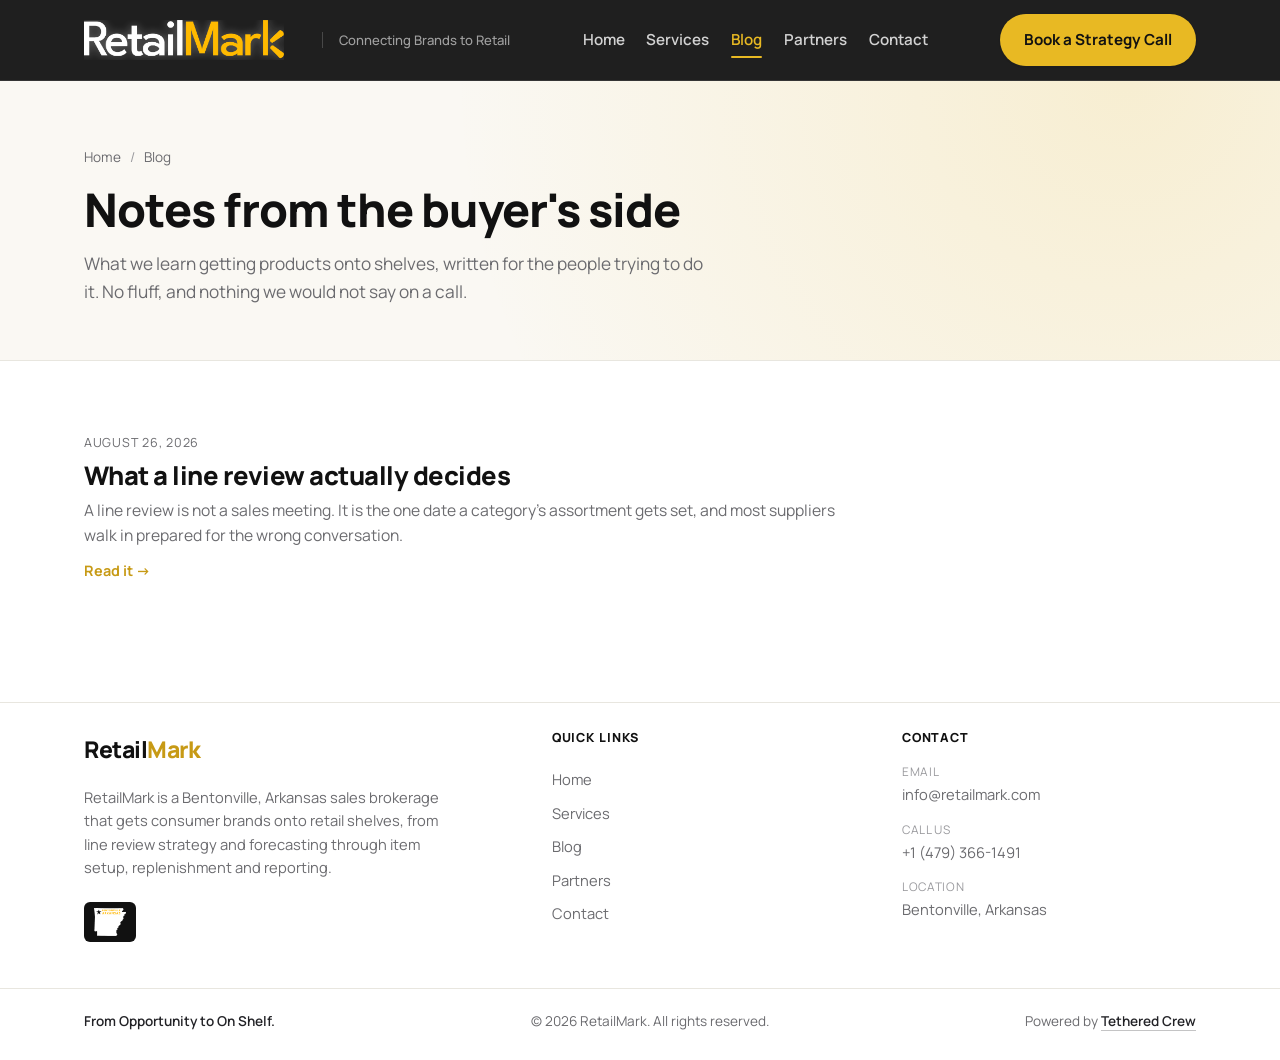
==== commit 932e122c: "Rows, not columns, and a black header Caleb: most of these photographs are horizontal, so show them " ====
--- a/blog.html
+++ b/blog.html
@@ -14,7 +14,7 @@
 <link rel="preconnect" href="https://fonts.googleapis.com">
 <link rel="preconnect" href="https://fonts.gstatic.com" crossorigin>
 <link href="https://fonts.googleapis.com/css2?family=Manrope:wght@400;500;600;700;800&display=swap" rel="stylesheet">
-<link rel="stylesheet" href="styles.css?v=20260827y">
+<link rel="stylesheet" href="styles.css?v=20260828a">
 <script>
 if (!matchMedia('(prefers-reduced-motion: reduce)').matches)
   document.documentElement.classList.add('js-reveal');
@@ -118,6 +118,6 @@
   </div>
 </footer>
 
-<script src="script.js?v=20260827y"></script>
+<script src="script.js?v=20260828a"></script>
 </body>
 </html>
--- a/styles.css
+++ b/styles.css
@@ -1219,8 +1219,13 @@
 
 /* --------------------------------------------------------------------------
    Hero slideshow
-   Three tall strips side by side, from Caleb's sketch, standing where the 3D
-   shelf used to be.
+   Three horizontal bands, stacked, standing where the 3D shelf used to be.
+
+   The sketch had them as vertical strips and they were, until the photographs
+   argued otherwise: every source is landscape, so a tall narrow crop threw
+   most of each frame away and needed two to four times the enlargement to do
+   it. Rows crop with the grain of the pictures. Same block, same idea, turned
+   ninety degrees.
 
    Each strip owns its own photographs and cycles them independently. The three
    sets are disjoint, which is what actually guarantees two strips never show
@@ -1252,13 +1257,16 @@
     justify-self: start;
     align-self: center;
     display: grid;
-    grid-template-columns: repeat(3, 1fr);
+    grid-template-rows: repeat(3, 1fr);
     gap: 10px;
     width: 100%;
-    aspect-ratio: 1 / 1.12;
   }
 
-  .shot-col {
+  .shot-row {
+    /* the band's own ratio, matching the crop, so the container's height
+       follows the pictures rather than the pictures being squeezed to fit a
+       height picked in advance */
+    aspect-ratio: 2.6 / 1;
     display: grid;
     overflow: hidden;
     border-radius: 6px;
@@ -1266,7 +1274,7 @@
     background: var(--charcoal);
     box-shadow: var(--shadow-md);
   }
-  .shot-col img {
+  .shot-row img {
     grid-area: 1 / 1;
     width: 100%;
     height: 100%;
@@ -1278,82 +1286,39 @@
     opacity: 0;
     transition: opacity 1.25s var(--ease);
   }
-  .shot-col img.on { opacity: 1; }
+  .shot-row img.on { opacity: 1; }
   /* before the script runs, and if it never does, show the first of each */
-  html:not(.has-js-shots) .shot-col img:first-child { opacity: 1; }
+  html:not(.has-js-shots) .shot-row img:first-child { opacity: 1; }
 }
 
 @media (prefers-reduced-motion: reduce) {
   /* No cycling. One photograph in each strip, held. */
-  .shot-col img { transition: none; }
+  .shot-row img { transition: none; }
 }
 
 /* --------------------------------------------------------------------------
-   Adaptive header
-   The bar reads whatever section is passing under it and flips its own text to
-   suit: light type over a dark section, dark type over a light one. That is
-   what makes it survive a page it was not designed against — a new dark band,
-   a reordered page, a palette swap.
-
-   The solid bar stays as the resting state and the no-JS state, so a browser
-   that never runs script.js gets the readable version rather than white text
-   on cream. .adaptive is only added once the script has confirmed it can
-   actually measure what is underneath.
+   Header
+   Solid and dark at every scroll position, including at the top of the home
+   page over the cream hero. Caleb asked for the contrast and he is right: a
+   near-transparent bar over a pale hero has almost no edge, and the page
+   opens with nothing separating the nav from the headline.
+
+   This replaces an adaptive version that sampled the section under the bar and
+   flipped its type light or dark to suit. That existed to solve a bar with no
+   background at all; a bar that always has one does not need it. The
+   data-tone attributes stay on the sections — they cost nothing and they are
+   the hard part if the adaptive behaviour is ever wanted back.
+
+   The base .site-header rule already carries the dark background. What is left
+   here is only the part that keeps the bar legible where it meets a dark
+   section, which is where a solid dark bar would otherwise dissolve.
    -------------------------------------------------------------------------- */
 
-.site-header.adaptive {
-  background: rgba(var(--ink-rgb), 0.055);
-  backdrop-filter: blur(14px) saturate(1.4);
-  -webkit-backdrop-filter: blur(14px) saturate(1.4);
-  border-bottom-color: rgba(var(--ink-rgb), 0.07);
-  transition: background .3s var(--ease), border-color .3s var(--ease);
-}
-
-/* over a dark section: the bar itself darkens and the type goes light */
-.site-header.adaptive[data-under="dark"] {
-  background: rgba(var(--ink-rgb), 0.72);
-  border-bottom-color: rgba(255, 255, 255, 0.10);
-}
-.site-header.adaptive[data-under="dark"] .main-nav a { color: rgba(255, 255, 255, 0.82); }
-.site-header.adaptive[data-under="dark"] .main-nav a:hover,
-.site-header.adaptive[data-under="dark"] .main-nav a.current { color: var(--gold); }
-.site-header.adaptive[data-under="dark"] .main-nav a::after { background: var(--gold); }
-.site-header.adaptive[data-under="dark"] .lockup-tagline { color: rgba(255, 255, 255, 0.5); }
-.site-header.adaptive[data-under="dark"] .nav-toggle span { background: #fff; }
-.site-header.adaptive[data-under="dark"] .logo-mark { filter: drop-shadow(0 0 5px rgba(255,255,255,0.3)); }
-
-/* over a light section: dark type, and the wordmark inverts so its white half
-   does not vanish. The mark is one file; inverting is cheaper and safer than
-   shipping and syncing a second one. */
-.site-header.adaptive[data-under="light"] .main-nav a { color: var(--charcoal); }
-.site-header.adaptive[data-under="light"] .main-nav a:hover,
-.site-header.adaptive[data-under="light"] .main-nav a.current { color: var(--gold-ink); }
-.site-header.adaptive[data-under="light"] .main-nav a::after { background: var(--gold-ink); }
-.site-header.adaptive[data-under="light"] .lockup-tagline { color: var(--gray); }
-.site-header.adaptive[data-under="light"] .nav-toggle span { background: var(--black); }
-/* Per slice, not per mark. Inverting the whole SVG turned the gold half a
-   blue-orange (invert takes #E8B923 to #1746DC, and no amount of hue-rotate
-   brings that back to gold). The wordmark already splits into an ink half —
-   r and etail — and a gold half, so the ink half is simply driven to black,
-   which brightness(0) does exactly while leaving alpha alone, and the gold
-   half is darkened just enough to hold on a light ground. */
-.site-header.adaptive[data-under="light"] .lm-r,
-.site-header.adaptive[data-under="light"] .lm-etail { filter: brightness(0); }
-.site-header.adaptive[data-under="light"] .lm-m,
-.site-header.adaptive[data-under="light"] .lm-ark { filter: saturate(1.25) brightness(0.82); }
-.site-header.adaptive[data-under="light"] .logo-mark { filter: none; }
-
-/* The open mobile panel is always its own dark surface, whatever is behind the
-   bar, or its links would inherit the light-section colours and disappear.
-   The current-page link needs saying separately: over a light section it is
-   --gold-dark, which is chosen to read on cream and is far too dim on the
-   panel's near-black. */
-.site-header.adaptive .main-nav.open a { color: rgba(255, 255, 255, 0.88); }
-.site-header.adaptive .main-nav.open a.current,
-.site-header.adaptive .main-nav.open a:hover { color: var(--gold); }
-
-@media (prefers-reduced-motion: reduce) {
-  .site-header.adaptive { transition: none; }
+.site-header {
+  /* Against the cream hero the border is invisible and unnecessary; against a
+     dark band it is the only thing separating the two. Light enough to read on
+     black, weak enough to disappear on cream. */
+  border-bottom: 1px solid rgba(255, 255, 255, 0.09);
 }
 
 /* --------------------------------------------------------------------------
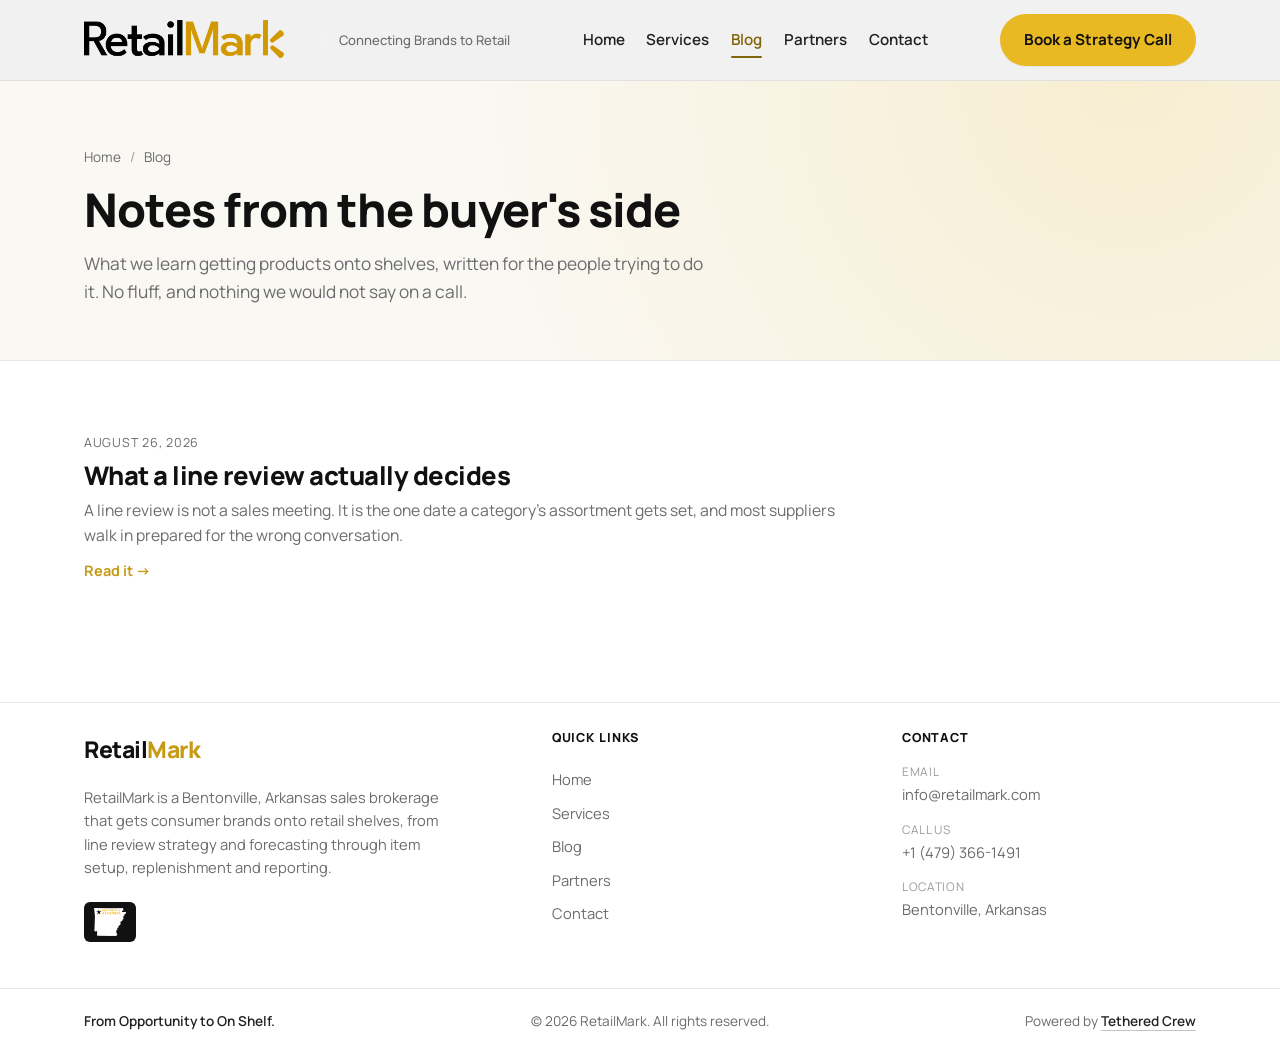
==== commit 02b09ba3: "Black behind the glass bar, not instead of it Last change threw the glass away and made the header s" ====
--- a/blog.html
+++ b/blog.html
@@ -14,7 +14,7 @@
 <link rel="preconnect" href="https://fonts.googleapis.com">
 <link rel="preconnect" href="https://fonts.gstatic.com" crossorigin>
 <link href="https://fonts.googleapis.com/css2?family=Manrope:wght@400;500;600;700;800&display=swap" rel="stylesheet">
-<link rel="stylesheet" href="styles.css?v=20260828a">
+<link rel="stylesheet" href="styles.css?v=20260828c">
 <script>
 if (!matchMedia('(prefers-reduced-motion: reduce)').matches)
   document.documentElement.classList.add('js-reveal');
@@ -118,6 +118,6 @@
   </div>
 </footer>
 
-<script src="script.js?v=20260828a"></script>
+<script src="script.js?v=20260828c"></script>
 </body>
 </html>
--- a/styles.css
+++ b/styles.css
@@ -1218,6 +1218,36 @@
    them and where a person looks after reading to the bottom. */
 
 /* --------------------------------------------------------------------------
+   The band under the header
+   The header is glass. At the top of the page that means it takes its colour
+   from the cream hero and nearly disappears, which is what Caleb was seeing.
+   This puts black behind it instead, so the bar reads black at rest and the
+   glass still does its job the moment you scroll past.
+
+   Its height is set from the header's own measured height by script.js, not
+   typed in here: the bar is 81px on a desktop and shorter once the nav
+   collapses, and a hard-coded number would leave either a black sliver under
+   the bar or a stripe of cream over the black.
+   -------------------------------------------------------------------------- */
+
+.hero-band {
+  /* Out of flow and pinned to the top of the document, so it is BEHIND the
+     sticky bar rather than a strip underneath it. In flow it sat below the
+     header, adding 81px of black to the page; pulled back up with a negative
+     margin it disappeared under the hero entirely.
+
+     It scrolls away with the page, which is the point: the glass reads black
+     at rest and takes the hero's colour the moment you scroll past. */
+  position: absolute;
+  top: 0;
+  left: 0;
+  right: 0;
+  height: var(--bar-h, 81px);
+  background: var(--black);
+  z-index: 0;
+}
+
+/* --------------------------------------------------------------------------
    Hero slideshow
    Three horizontal bands, stacked, standing where the 3D shelf used to be.
 
@@ -1297,28 +1327,71 @@
 }
 
 /* --------------------------------------------------------------------------
-   Header
-   Solid and dark at every scroll position, including at the top of the home
-   page over the cream hero. Caleb asked for the contrast and he is right: a
-   near-transparent bar over a pale hero has almost no edge, and the page
-   opens with nothing separating the nav from the headline.
-
-   This replaces an adaptive version that sampled the section under the bar and
-   flipped its type light or dark to suit. That existed to solve a bar with no
-   background at all; a bar that always has one does not need it. The
-   data-tone attributes stay on the sections — they cost nothing and they are
-   the hard part if the adaptive behaviour is ever wanted back.
-
-   The base .site-header rule already carries the dark background. What is left
-   here is only the part that keeps the bar legible where it meets a dark
-   section, which is where a solid dark bar would otherwise dissolve.
+   Adaptive header
+   The bar reads whatever section is passing under it and flips its own text to
+   suit: light type over a dark section, dark type over a light one. That is
+   what makes it survive a page it was not designed against — a new dark band,
+   a reordered page, a palette swap.
+
+   The solid bar stays as the resting state and the no-JS state, so a browser
+   that never runs script.js gets the readable version rather than white text
+   on cream. .adaptive is only added once the script has confirmed it can
+   actually measure what is underneath.
    -------------------------------------------------------------------------- */
 
-.site-header {
-  /* Against the cream hero the border is invisible and unnecessary; against a
-     dark band it is the only thing separating the two. Light enough to read on
-     black, weak enough to disappear on cream. */
-  border-bottom: 1px solid rgba(255, 255, 255, 0.09);
+.site-header.adaptive {
+  background: rgba(var(--ink-rgb), 0.055);
+  backdrop-filter: blur(14px) saturate(1.4);
+  -webkit-backdrop-filter: blur(14px) saturate(1.4);
+  border-bottom-color: rgba(var(--ink-rgb), 0.07);
+  transition: background .3s var(--ease), border-color .3s var(--ease);
+}
+
+/* over a dark section: the bar itself darkens and the type goes light */
+.site-header.adaptive[data-under="dark"] {
+  background: rgba(var(--ink-rgb), 0.72);
+  border-bottom-color: rgba(255, 255, 255, 0.10);
+}
+.site-header.adaptive[data-under="dark"] .main-nav a { color: rgba(255, 255, 255, 0.82); }
+.site-header.adaptive[data-under="dark"] .main-nav a:hover,
+.site-header.adaptive[data-under="dark"] .main-nav a.current { color: var(--gold); }
+.site-header.adaptive[data-under="dark"] .main-nav a::after { background: var(--gold); }
+.site-header.adaptive[data-under="dark"] .lockup-tagline { color: rgba(255, 255, 255, 0.5); }
+.site-header.adaptive[data-under="dark"] .nav-toggle span { background: #fff; }
+.site-header.adaptive[data-under="dark"] .logo-mark { filter: drop-shadow(0 0 5px rgba(255,255,255,0.3)); }
+
+/* over a light section: dark type, and the wordmark inverts so its white half
+   does not vanish. The mark is one file; inverting is cheaper and safer than
+   shipping and syncing a second one. */
+.site-header.adaptive[data-under="light"] .main-nav a { color: var(--charcoal); }
+.site-header.adaptive[data-under="light"] .main-nav a:hover,
+.site-header.adaptive[data-under="light"] .main-nav a.current { color: var(--gold-ink); }
+.site-header.adaptive[data-under="light"] .main-nav a::after { background: var(--gold-ink); }
+.site-header.adaptive[data-under="light"] .lockup-tagline { color: var(--gray); }
+.site-header.adaptive[data-under="light"] .nav-toggle span { background: var(--black); }
+/* Per slice, not per mark. Inverting the whole SVG turned the gold half a
+   blue-orange (invert takes #E8B923 to #1746DC, and no amount of hue-rotate
+   brings that back to gold). The wordmark already splits into an ink half —
+   r and etail — and a gold half, so the ink half is simply driven to black,
+   which brightness(0) does exactly while leaving alpha alone, and the gold
+   half is darkened just enough to hold on a light ground. */
+.site-header.adaptive[data-under="light"] .lm-r,
+.site-header.adaptive[data-under="light"] .lm-etail { filter: brightness(0); }
+.site-header.adaptive[data-under="light"] .lm-m,
+.site-header.adaptive[data-under="light"] .lm-ark { filter: saturate(1.25) brightness(0.82); }
+.site-header.adaptive[data-under="light"] .logo-mark { filter: none; }
+
+/* The open mobile panel is always its own dark surface, whatever is behind the
+   bar, or its links would inherit the light-section colours and disappear.
+   The current-page link needs saying separately: over a light section it is
+   --gold-dark, which is chosen to read on cream and is far too dim on the
+   panel's near-black. */
+.site-header.adaptive .main-nav.open a { color: rgba(255, 255, 255, 0.88); }
+.site-header.adaptive .main-nav.open a.current,
+.site-header.adaptive .main-nav.open a:hover { color: var(--gold); }
+
+@media (prefers-reduced-motion: reduce) {
+  .site-header.adaptive { transition: none; }
 }
 
 /* --------------------------------------------------------------------------
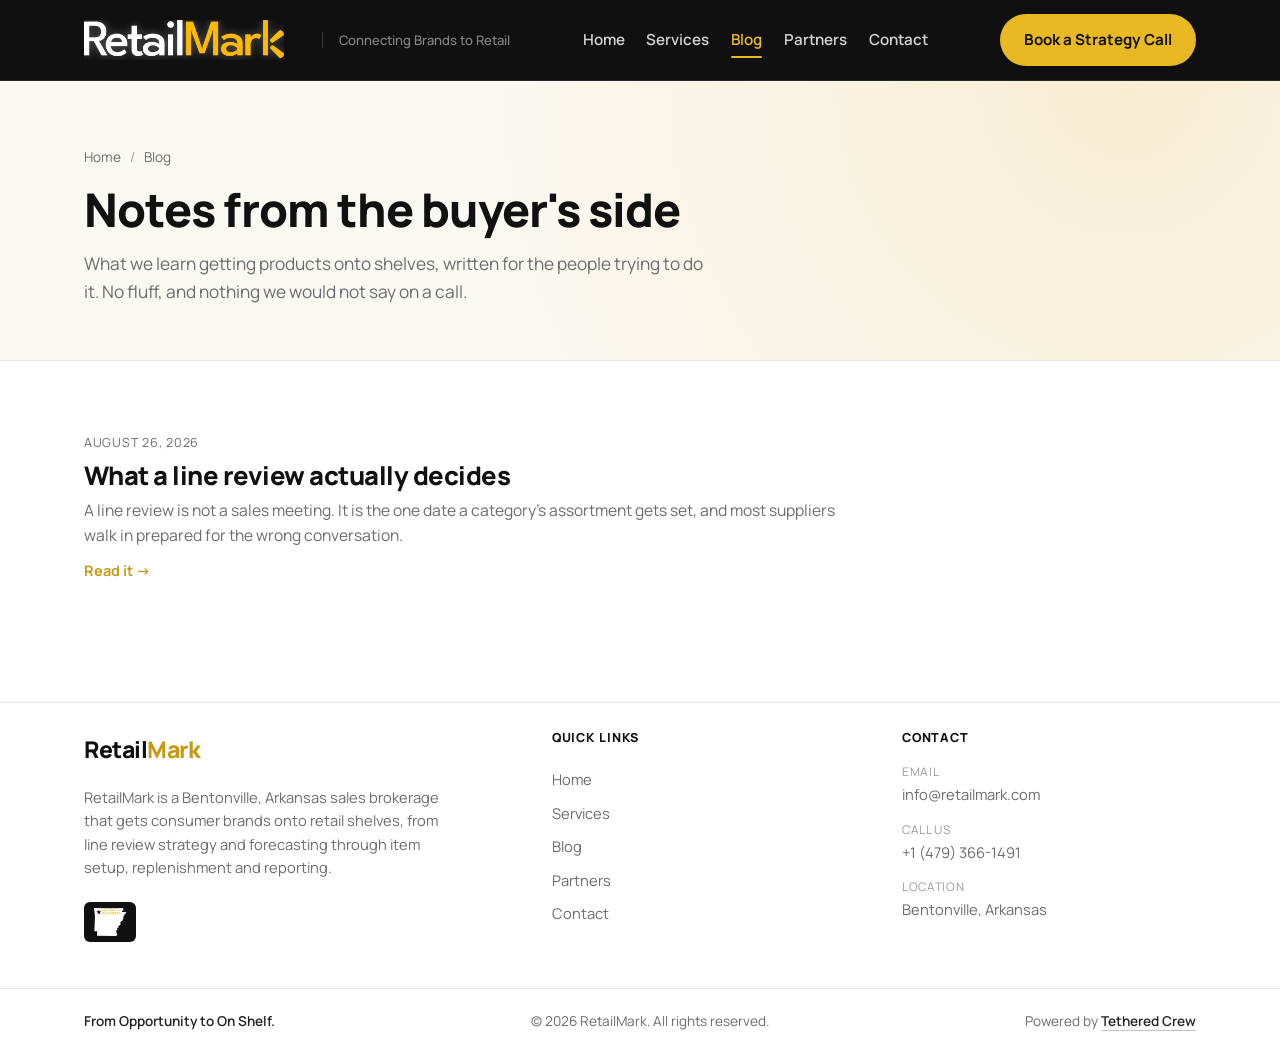
==== commit 24496cff: "Black bar behind the header on every page, not just the home page The band was hand-placed in index." ====
--- a/blog.html
+++ b/blog.html
@@ -14,7 +14,7 @@
 <link rel="preconnect" href="https://fonts.googleapis.com">
 <link rel="preconnect" href="https://fonts.gstatic.com" crossorigin>
 <link href="https://fonts.googleapis.com/css2?family=Manrope:wght@400;500;600;700;800&display=swap" rel="stylesheet">
-<link rel="stylesheet" href="styles.css?v=20260828c">
+<link rel="stylesheet" href="styles.css?v=20260828i">
 <script>
 if (!matchMedia('(prefers-reduced-motion: reduce)').matches)
   document.documentElement.classList.add('js-reveal');
@@ -22,6 +22,12 @@
 </head>
 
 <body>
+
+<!-- The black the glass bar sits on. Every page, not just the home page:
+     the bar is translucent, so without this it takes its colour from whatever
+     is beneath and nearly vanishes over a pale page hero. Its height is set
+     from the header's own measured height by script.js. -->
+<div class="bar-band" data-tone="dark" aria-hidden="true"></div>
 
 <header class="site-header">
   <div class="container header-inner">
@@ -118,6 +124,6 @@
   </div>
 </footer>
 
-<script src="script.js?v=20260828c"></script>
+<script src="script.js?v=20260828i"></script>
 </body>
 </html>
--- a/styles.css
+++ b/styles.css
@@ -11,6 +11,16 @@
   --card-dark: #1a1a1e;
   --card-border: #35353a;
   --on-dark-muted: #C9C9CC;
+
+  /* Glass. Deliberately only three of these: backdrop-filter makes the browser
+     sample and blur what is behind the element on every frame it moves, so it
+     is cheap on a handful of things and expensive on a grid of nine. It also
+     only SHOWS where something varied sits behind it — over a flat fill it is
+     an invisible cost. Both are why it is on the ghost button, the contact
+     form and the quote card, and nowhere else. */
+  --glass-blur: blur(14px) saturate(1.35);
+  --glass-light: rgba(255, 255, 255, 0.55);
+  --glass-dark: rgba(255, 255, 255, 0.045);
   --charcoal: #222226;
   --gold: #E8B923;
   --gold-light: #F5D566;
@@ -117,18 +127,42 @@
   transform: translateY(0);
   box-shadow: var(--shadow-sm);
 }
+/* The frost alone did nothing here. The hero behind this button is very nearly
+   flat cream, and a blur with nothing to blur is just a pale fill — Caleb
+   spotted that it did not read as glass at all.
+
+   Glass is legible because of what it does to light, not because of the blur:
+   a bright edge along the top where it catches, and colour thrown onto the
+   surface beneath it. So the frost stays for the browsers that show it, and
+   the gold glow underneath plus the inset highlight along the top do the
+   actual work. Those two need nothing behind them to be visible. */
 .btn-ghost {
-  background: transparent;
-  border-color: var(--black);
+  background: var(--glass-light);
+  backdrop-filter: var(--glass-blur);
+  -webkit-backdrop-filter: var(--glass-blur);
+  border-color: rgba(var(--ink-rgb), 0.42);
   color: var(--black);
+  box-shadow:
+    /* colour cast onto the page beneath, as a pane of tinted glass would */
+    0 8px 22px -6px rgba(232, 185, 35, 0.55),
+    0 2px 6px rgba(var(--ink-rgb), 0.06),
+    /* the lit top edge, which is the part the eye reads as glass */
+    inset 0 1px 0 rgba(255, 255, 255, 0.9);
 }
 .btn-ghost:hover {
   background: var(--black);
   color: #fff;
   transform: translateY(-2px);
-  box-shadow: var(--shadow-md);
-}
-.btn-ghost:active { transform: translateY(0); box-shadow: none; }
+  /* the glow warms and spreads as it lifts, rather than being swapped for a
+     neutral shadow that would read as a different button */
+  box-shadow:
+    0 12px 28px -6px rgba(232, 185, 35, 0.7),
+    0 4px 10px rgba(var(--ink-rgb), 0.14);
+}
+.btn-ghost:active {
+  transform: translateY(0);
+  box-shadow: 0 4px 12px -4px rgba(232, 185, 35, 0.5);
+}
 .btn-lg { padding: 15px 30px; font-size: 1rem; }
 .btn-block { width: 100%; }
 .btn-nav { display: inline-flex; }
@@ -462,8 +496,10 @@
 .why-list li { color: #C9C9CC; font-size: 0.98rem; }
 .why-list strong { color: #fff; display: block; margin-bottom: 3px; }
 .why-card {
-  background: linear-gradient(160deg, var(--charcoal), var(--card-dark));
-  border: 1px solid var(--card-border);
+  background: var(--glass-dark);
+  backdrop-filter: var(--glass-blur);
+  -webkit-backdrop-filter: var(--glass-blur);
+  border: 1px solid rgba(255, 255, 255, 0.11);
   border-radius: var(--radius-lg);
   padding: 38px;
   box-shadow: 0 30px 60px rgba(0,0,0,0.35);
@@ -525,9 +561,14 @@
   transition: color 0.2s var(--ease);
 }
 .contact-details a:hover { color: var(--gold-dark); }
+/* The gold accent panel sits behind this form's top-right corner. Solid white
+   hid it; frosted, the gold reads through the glass, which is the one place on
+   the page where the effect has something worth showing. */
 .contact-form {
-  background: #fff;
-  border: 1px solid var(--border);
+  background: rgba(255, 255, 255, 0.72);
+  backdrop-filter: var(--glass-blur);
+  -webkit-backdrop-filter: var(--glass-blur);
+  border: 1px solid rgba(255, 255, 255, 0.8);
   border-radius: var(--radius-lg);
   padding: 32px;
   display: flex;
@@ -1230,7 +1271,7 @@
    the bar or a stripe of cream over the black.
    -------------------------------------------------------------------------- */
 
-.hero-band {
+.bar-band {
   /* Out of flow and pinned to the top of the document, so it is BEHIND the
      sticky bar rather than a strip underneath it. In flow it sat below the
      header, adding 81px of black to the page; pulled back up with a negative
@@ -1285,7 +1326,10 @@
     grid-column: 2;
     grid-row: 1 / -1;
     justify-self: start;
-    align-self: center;
+    /* start, not center: its top lines up with the top of the wordmark, which
+       is the first thing in the copy column. Centred it floated against the
+       middle of the copy and lined up with nothing. */
+    align-self: start;
     display: grid;
     grid-template-rows: repeat(3, 1fr);
     gap: 10px;
@@ -1394,6 +1438,18 @@
   .site-header.adaptive { transition: none; }
 }
 
+/* Firefox only shipped backdrop-filter on by default recently and it is still
+   absent in some builds. Without it these three would render as their
+   translucent backgrounds with nothing blurred behind — the form would be a
+   washed-out white box over gold, and the ghost button would lose its edge.
+   So where it is unsupported they go back to being solid. */
+@supports not ((backdrop-filter: blur(1px)) or (-webkit-backdrop-filter: blur(1px))) {
+  /* the glow and the lit edge survive; only the frost is lost */
+  .btn-ghost { background: rgba(255, 255, 255, 0.72); }
+  .contact-form { background: #fff; }
+  .why-card { background: linear-gradient(160deg, var(--charcoal), var(--card-dark)); }
+}
+
 /* --------------------------------------------------------------------------
    Retailer band
    Set as type, not as logos. RetailMark is a brokerage, not an affiliate, and
@@ -1406,6 +1462,11 @@
   background: var(--black);
   color: #fff;
   padding: clamp(30px, 3.6vw, 46px) 0;
+  /* Centred, unlike most of the page. The site aligns to one left gutter, but
+     this band's neighbour below — the brand marquee and its label — is centred
+     too, and two centred bands running together read as one deliberate block
+     where a left-aligned one between them read as a mistake. */
+  text-align: center;
 }
 .retail-label {
   font-size: 0.72rem;
@@ -1421,6 +1482,7 @@
   margin: 0;
   display: flex;
   flex-wrap: wrap;
+  justify-content: center;
   gap: 12px clamp(20px, 3.4vw, 52px);
   font-size: clamp(1.05rem, 2.2vw, 1.85rem);
   font-weight: 800;
@@ -1441,8 +1503,9 @@
 .retail-note {
   color: rgba(255, 255, 255, 0.62);
   font-size: 0.94rem;
+  /* the measure stays; auto margins are what centre it inside the band */
   max-width: 60ch;
-  margin-top: 18px;
+  margin: 18px auto 0;
 }
 
 @media (max-width: 560px) {
@@ -1823,8 +1886,12 @@
      the slack all pooled into one void before the box. Distributing it puts
      the monogram on the left edge, the box on the right, and the statement
      centred in what is left. */
-  justify-content: space-between;
-  gap: clamp(28px, 4vw, 64px);
+  /* Was space-between, for a row of three. With the box gone that pushed the
+     monogram and the statement to opposite ends of the band with a canyon
+     between them. They sit together on the left now, on the same gutter as
+     everything else, and the slack collects to the right. */
+  justify-content: flex-start;
+  gap: clamp(28px, 5vw, 88px);
 }
 
 /* The SVG is only as wide as the finished monogram. The letters are drawn well
@@ -1916,27 +1983,6 @@
   .brandmark.is-revealed .brandmark-quote { animation: none; }
 }
 
-/* The opening box sits to the right of the statement. It is decorative, so it
-   is allowed to disappear entirely when the band gets tight rather than
-   squeezing the monogram or the line, which carry the meaning. */
-.boxspin {
-  flex: 0 0 auto;
-  /* Squarer and larger than before. The old 360x250 canvas held a box that
-     filled about a third of it, which read as a small object lost in a big
-     frame rather than as the anchor for this side of the band. */
-  /* Square, because the box is. A wide canvas around a roughly square object
-     fits it by height and leaves a hundred pixels of empty canvas on either
-     side — which is dead space in the row that no amount of gap tuning can
-     close, because it is inside the element. */
-  width: clamp(175px, 16vw, 245px);
-  height: clamp(175px, 16vw, 245px);
-  display: block;
-}
-@media (max-width: 1100px) { .boxspin { display: none; } }
-
-/* The box can be turned by hand, so it has to look like it can be. */
-.boxspin { cursor: grab; touch-action: pan-y; }
-.boxspin.is-grabbed { cursor: grabbing; }
 
 /* ==========================================================================
    SCROLL REVEALS
